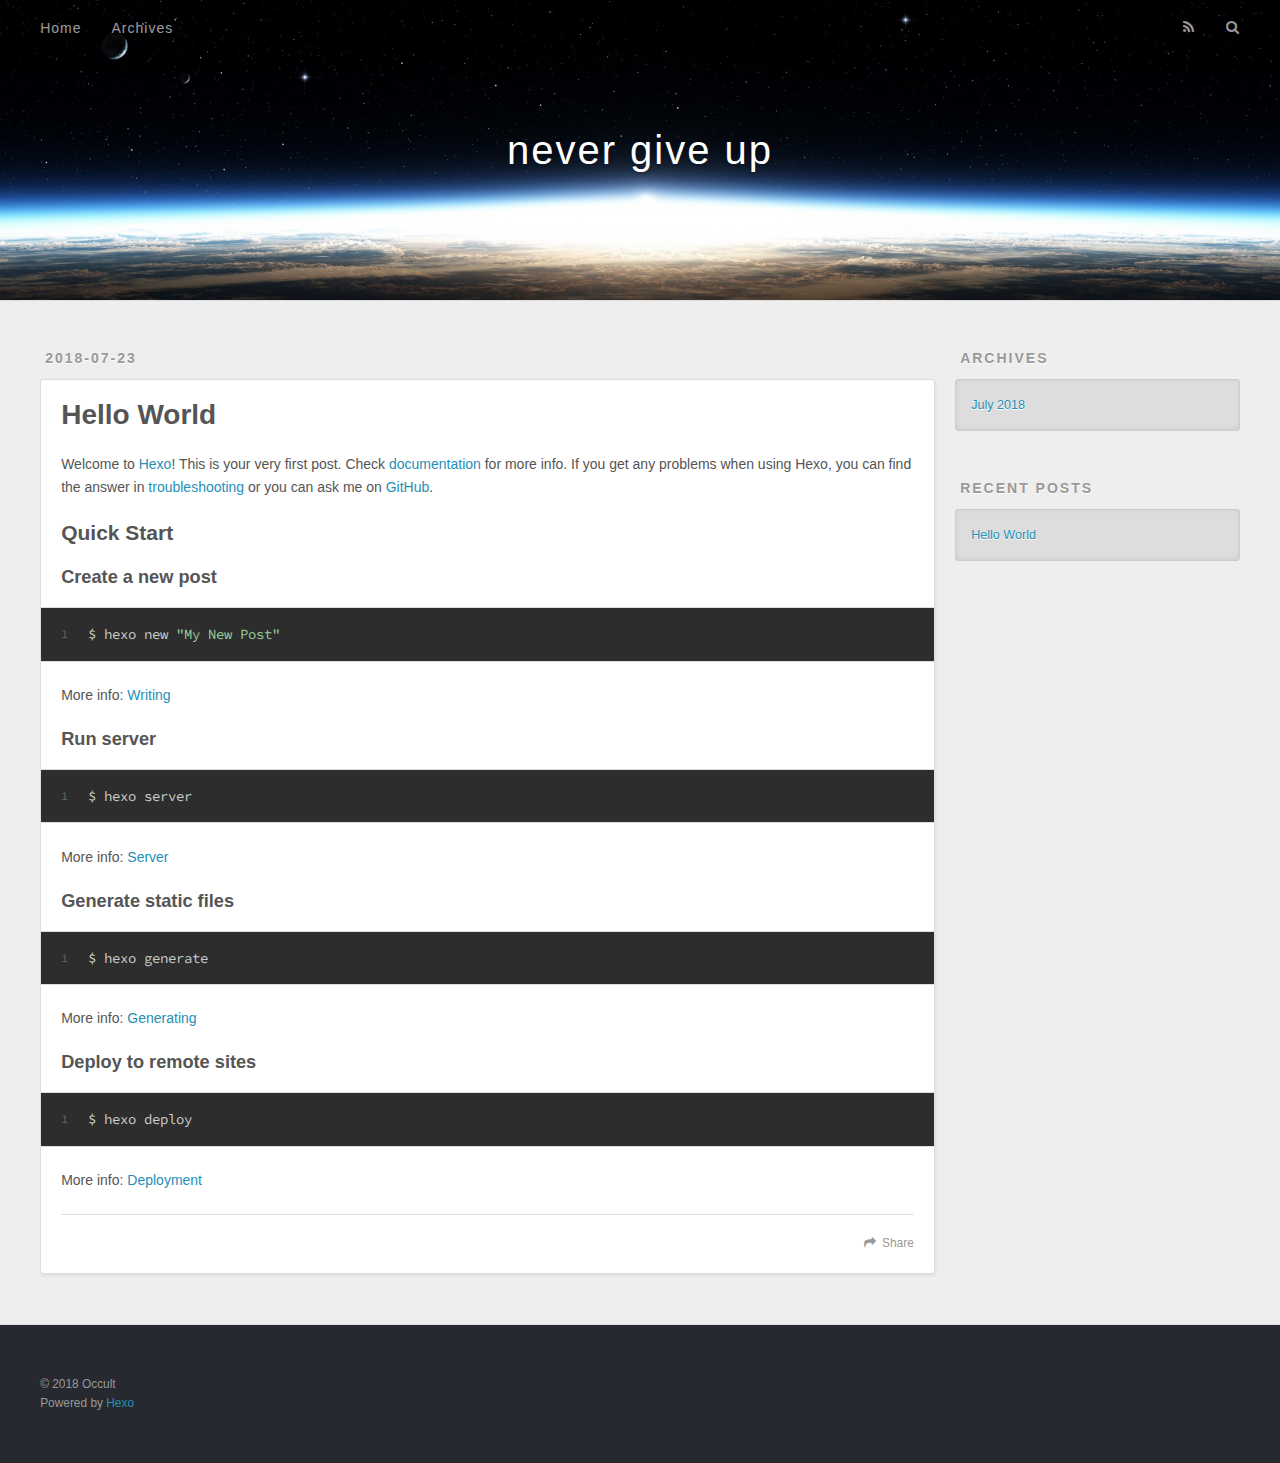
==== index.html @ 9ea49070 "Site updated: 2018-07-23 20:28:46" ====
<!DOCTYPE html>
<html>
<head>
  <meta charset="utf-8">
  

  
  <title>never give up</title>
  <meta name="viewport" content="width=device-width, initial-scale=1, maximum-scale=1">
  <meta property="og:type" content="website">
<meta property="og:title" content="never give up">
<meta property="og:url" content="http://yoursite.com/index.html">
<meta property="og:site_name" content="never give up">
<meta property="og:locale" content="default">
<meta name="twitter:card" content="summary">
<meta name="twitter:title" content="never give up">
  
    <link rel="alternate" href="/atom.xml" title="never give up" type="application/atom+xml">
  
  
    <link rel="icon" href="/favicon.png">
  
  
    <link href="//fonts.googleapis.com/css?family=Source+Code+Pro" rel="stylesheet" type="text/css">
  
  <link rel="stylesheet" href="/css/style.css">
</head>

<body>
  <div id="container">
    <div id="wrap">
      <header id="header">
  <div id="banner"></div>
  <div id="header-outer" class="outer">
    <div id="header-title" class="inner">
      <h1 id="logo-wrap">
        <a href="/" id="logo">never give up</a>
      </h1>
      
    </div>
    <div id="header-inner" class="inner">
      <nav id="main-nav">
        <a id="main-nav-toggle" class="nav-icon"></a>
        
          <a class="main-nav-link" href="/">Home</a>
        
          <a class="main-nav-link" href="/archives">Archives</a>
        
      </nav>
      <nav id="sub-nav">
        
          <a id="nav-rss-link" class="nav-icon" href="/atom.xml" title="RSS Feed"></a>
        
        <a id="nav-search-btn" class="nav-icon" title="Search"></a>
      </nav>
      <div id="search-form-wrap">
        <form action="//google.com/search" method="get" accept-charset="UTF-8" class="search-form"><input type="search" name="q" class="search-form-input" placeholder="Search"><button type="submit" class="search-form-submit">&#xF002;</button><input type="hidden" name="sitesearch" value="http://yoursite.com"></form>
      </div>
    </div>
  </div>
</header>
      <div class="outer">
        <section id="main">
  
    <article id="post-hello-world" class="article article-type-post" itemscope itemprop="blogPost">
  <div class="article-meta">
    <a href="/2018/07/23/hello-world/" class="article-date">
  <time datetime="2018-07-23T12:24:07.548Z" itemprop="datePublished">2018-07-23</time>
</a>
    
  </div>
  <div class="article-inner">
    
    
      <header class="article-header">
        
  
    <h1 itemprop="name">
      <a class="article-title" href="/2018/07/23/hello-world/">Hello World</a>
    </h1>
  

      </header>
    
    <div class="article-entry" itemprop="articleBody">
      
        <p>Welcome to <a href="https://hexo.io/" target="_blank" rel="noopener">Hexo</a>! This is your very first post. Check <a href="https://hexo.io/docs/" target="_blank" rel="noopener">documentation</a> for more info. If you get any problems when using Hexo, you can find the answer in <a href="https://hexo.io/docs/troubleshooting.html" target="_blank" rel="noopener">troubleshooting</a> or you can ask me on <a href="https://github.com/hexojs/hexo/issues" target="_blank" rel="noopener">GitHub</a>.</p>
<h2 id="Quick-Start"><a href="#Quick-Start" class="headerlink" title="Quick Start"></a>Quick Start</h2><h3 id="Create-a-new-post"><a href="#Create-a-new-post" class="headerlink" title="Create a new post"></a>Create a new post</h3><figure class="highlight bash"><table><tr><td class="gutter"><pre><span class="line">1</span><br></pre></td><td class="code"><pre><span class="line">$ hexo new <span class="string">"My New Post"</span></span><br></pre></td></tr></table></figure>
<p>More info: <a href="https://hexo.io/docs/writing.html" target="_blank" rel="noopener">Writing</a></p>
<h3 id="Run-server"><a href="#Run-server" class="headerlink" title="Run server"></a>Run server</h3><figure class="highlight bash"><table><tr><td class="gutter"><pre><span class="line">1</span><br></pre></td><td class="code"><pre><span class="line">$ hexo server</span><br></pre></td></tr></table></figure>
<p>More info: <a href="https://hexo.io/docs/server.html" target="_blank" rel="noopener">Server</a></p>
<h3 id="Generate-static-files"><a href="#Generate-static-files" class="headerlink" title="Generate static files"></a>Generate static files</h3><figure class="highlight bash"><table><tr><td class="gutter"><pre><span class="line">1</span><br></pre></td><td class="code"><pre><span class="line">$ hexo generate</span><br></pre></td></tr></table></figure>
<p>More info: <a href="https://hexo.io/docs/generating.html" target="_blank" rel="noopener">Generating</a></p>
<h3 id="Deploy-to-remote-sites"><a href="#Deploy-to-remote-sites" class="headerlink" title="Deploy to remote sites"></a>Deploy to remote sites</h3><figure class="highlight bash"><table><tr><td class="gutter"><pre><span class="line">1</span><br></pre></td><td class="code"><pre><span class="line">$ hexo deploy</span><br></pre></td></tr></table></figure>
<p>More info: <a href="https://hexo.io/docs/deployment.html" target="_blank" rel="noopener">Deployment</a></p>

      
    </div>
    <footer class="article-footer">
      <a data-url="http://yoursite.com/2018/07/23/hello-world/" data-id="cjjy8zfja0000aop2ssdvs3ns" class="article-share-link">Share</a>
      
      
    </footer>
  </div>
  
</article>


  


</section>
        
          <aside id="sidebar">
  
    

  
    

  
    
  
    
  <div class="widget-wrap">
    <h3 class="widget-title">Archives</h3>
    <div class="widget">
      <ul class="archive-list"><li class="archive-list-item"><a class="archive-list-link" href="/archives/2018/07/">July 2018</a></li></ul>
    </div>
  </div>


  
    
  <div class="widget-wrap">
    <h3 class="widget-title">Recent Posts</h3>
    <div class="widget">
      <ul>
        
          <li>
            <a href="/2018/07/23/hello-world/">Hello World</a>
          </li>
        
      </ul>
    </div>
  </div>

  
</aside>
        
      </div>
      <footer id="footer">
  
  <div class="outer">
    <div id="footer-info" class="inner">
      &copy; 2018 Occult<br>
      Powered by <a href="http://hexo.io/" target="_blank">Hexo</a>
    </div>
  </div>
</footer>
    </div>
    <nav id="mobile-nav">
  
    <a href="/" class="mobile-nav-link">Home</a>
  
    <a href="/archives" class="mobile-nav-link">Archives</a>
  
</nav>
    

<script src="//ajax.googleapis.com/ajax/libs/jquery/2.0.3/jquery.min.js"></script>


  <link rel="stylesheet" href="/fancybox/jquery.fancybox.css">
  <script src="/fancybox/jquery.fancybox.pack.js"></script>


<script src="/js/script.js"></script>



  </div>
</body>
</html>
---- css/style.css ----
body {
  width: 100%;
}
body:before,
body:after {
  content: "";
  display: table;
}
body:after {
  clear: both;
}
html,
body,
div,
span,
applet,
object,
iframe,
h1,
h2,
h3,
h4,
h5,
h6,
p,
blockquote,
pre,
a,
abbr,
acronym,
address,
big,
cite,
code,
del,
dfn,
em,
img,
ins,
kbd,
q,
s,
samp,
small,
strike,
strong,
sub,
sup,
tt,
var,
dl,
dt,
dd,
ol,
ul,
li,
fieldset,
form,
label,
legend,
table,
caption,
tbody,
tfoot,
thead,
tr,
th,
td {
  margin: 0;
  padding: 0;
  border: 0;
  outline: 0;
  font-weight: inherit;
  font-style: inherit;
  font-family: inherit;
  font-size: 100%;
  vertical-align: baseline;
}
body {
  line-height: 1;
  color: #000;
  background: #fff;
}
ol,
ul {
  list-style: none;
}
table {
  border-collapse: separate;
  border-spacing: 0;
  vertical-align: middle;
}
caption,
th,
td {
  text-align: left;
  font-weight: normal;
  vertical-align: middle;
}
a img {
  border: none;
}
input,
button {
  margin: 0;
  padding: 0;
}
input::-moz-focus-inner,
button::-moz-focus-inner {
  border: 0;
  padding: 0;
}
@font-face {
  font-family: FontAwesome;
  font-style: normal;
  font-weight: normal;
  src: url("fonts/fontawesome-webfont.eot?v=#4.0.3");
  src: url("fonts/fontawesome-webfont.eot?#iefix&v=#4.0.3") format("embedded-opentype"), url("fonts/fontawesome-webfont.woff?v=#4.0.3") format("woff"), url("fonts/fontawesome-webfont.ttf?v=#4.0.3") format("truetype"), url("fonts/fontawesome-webfont.svg#fontawesomeregular?v=#4.0.3") format("svg");
}
html,
body,
#container {
  height: 100%;
}
body {
  background: #eee;
  font: 14px -apple-system, BlinkMacSystemFont, "Segoe UI", "Roboto", "Oxygen", "Ubuntu", "Cantarell", "Fira Sans", "Droid Sans", "Helvetica Neue", sans-serif;
  -webkit-text-size-adjust: 100%;
}
.outer {
  max-width: 1220px;
  margin: 0 auto;
  padding: 0 20px;
}
.outer:before,
.outer:after {
  content: "";
  display: table;
}
.outer:after {
  clear: both;
}
.inner {
  display: inline;
  float: left;
  width: 98.33333333333333%;
  margin: 0 0.833333333333333%;
}
.left,
.alignleft {
  float: left;
}
.right,
.alignright {
  float: right;
}
.clear {
  clear: both;
}
#container {
  position: relative;
}
.mobile-nav-on {
  overflow: hidden;
}
#wrap {
  height: 100%;
  width: 100%;
  position: absolute;
  top: 0;
  left: 0;
  -webkit-transition: 0.2s ease-out;
  -moz-transition: 0.2s ease-out;
  -ms-transition: 0.2s ease-out;
  transition: 0.2s ease-out;
  z-index: 1;
  background: #eee;
}
.mobile-nav-on #wrap {
  left: 280px;
}
@media screen and (min-width: 768px) {
  #main {
    display: inline;
    float: left;
    width: 73.33333333333333%;
    margin: 0 0.833333333333333%;
  }
}
.article-date,
.article-category-link,
.archive-year,
.widget-title {
  text-decoration: none;
  text-transform: uppercase;
  letter-spacing: 2px;
  color: #999;
  margin-bottom: 1em;
  margin-left: 5px;
  line-height: 1em;
  text-shadow: 0 1px #fff;
  font-weight: bold;
}
.article-inner,
.archive-article-inner {
  background: #fff;
  -webkit-box-shadow: 1px 2px 3px #ddd;
  box-shadow: 1px 2px 3px #ddd;
  border: 1px solid #ddd;
  border-radius: 3px;
}
.article-entry h1,
.widget h1 {
  font-size: 2em;
}
.article-entry h2,
.widget h2 {
  font-size: 1.5em;
}
.article-entry h3,
.widget h3 {
  font-size: 1.3em;
}
.article-entry h4,
.widget h4 {
  font-size: 1.2em;
}
.article-entry h5,
.widget h5 {
  font-size: 1em;
}
.article-entry h6,
.widget h6 {
  font-size: 1em;
  color: #999;
}
.article-entry hr,
.widget hr {
  border: 1px dashed #ddd;
}
.article-entry strong,
.widget strong {
  font-weight: bold;
}
.article-entry em,
.widget em,
.article-entry cite,
.widget cite {
  font-style: italic;
}
.article-entry sup,
.widget sup,
.article-entry sub,
.widget sub {
  font-size: 0.75em;
  line-height: 0;
  position: relative;
  vertical-align: baseline;
}
.article-entry sup,
.widget sup {
  top: -0.5em;
}
.article-entry sub,
.widget sub {
  bottom: -0.2em;
}
.article-entry small,
.widget small {
  font-size: 0.85em;
}
.article-entry acronym,
.widget acronym,
.article-entry abbr,
.widget abbr {
  border-bottom: 1px dotted;
}
.article-entry ul,
.widget ul,
.article-entry ol,
.widget ol,
.article-entry dl,
.widget dl {
  margin: 0 20px;
  line-height: 1.6em;
}
.article-entry ul ul,
.widget ul ul,
.article-entry ol ul,
.widget ol ul,
.article-entry ul ol,
.widget ul ol,
.article-entry ol ol,
.widget ol ol {
  margin-top: 0;
  margin-bottom: 0;
}
.article-entry ul,
.widget ul {
  list-style: disc;
}
.article-entry ol,
.widget ol {
  list-style: decimal;
}
.article-entry dt,
.widget dt {
  font-weight: bold;
}
#header {
  height: 300px;
  position: relative;
  border-bottom: 1px solid #ddd;
}
#header:before,
#header:after {
  content: "";
  position: absolute;
  left: 0;
  right: 0;
  height: 40px;
}
#header:before {
  top: 0;
  background: -webkit-linear-gradient(rgba(0,0,0,0.2), transparent);
  background: -moz-linear-gradient(rgba(0,0,0,0.2), transparent);
  background: -ms-linear-gradient(rgba(0,0,0,0.2), transparent);
  background: linear-gradient(rgba(0,0,0,0.2), transparent);
}
#header:after {
  bottom: 0;
  background: -webkit-linear-gradient(transparent, rgba(0,0,0,0.2));
  background: -moz-linear-gradient(transparent, rgba(0,0,0,0.2));
  background: -ms-linear-gradient(transparent, rgba(0,0,0,0.2));
  background: linear-gradient(transparent, rgba(0,0,0,0.2));
}
#header-outer {
  height: 100%;
  position: relative;
}
#header-inner {
  position: relative;
  overflow: hidden;
}
#banner {
  position: absolute;
  top: 0;
  left: 0;
  width: 100%;
  height: 100%;
  background: url("images/banner.jpg") center #000;
  -webkit-background-size: cover;
  -moz-background-size: cover;
  background-size: cover;
  z-index: -1;
}
#header-title {
  text-align: center;
  height: 40px;
  position: absolute;
  top: 50%;
  left: 0;
  margin-top: -20px;
}
#logo,
#subtitle {
  text-decoration: none;
  color: #fff;
  font-weight: 300;
  text-shadow: 0 1px 4px rgba(0,0,0,0.3);
}
#logo {
  font-size: 40px;
  line-height: 40px;
  letter-spacing: 2px;
}
#subtitle {
  font-size: 16px;
  line-height: 16px;
  letter-spacing: 1px;
}
#subtitle-wrap {
  margin-top: 16px;
}
#main-nav {
  float: left;
  margin-left: -15px;
}
.nav-icon,
.main-nav-link {
  float: left;
  color: #fff;
  opacity: 0.6;
  text-decoration: none;
  text-shadow: 0 1px rgba(0,0,0,0.2);
  -webkit-transition: opacity 0.2s;
  -moz-transition: opacity 0.2s;
  -ms-transition: opacity 0.2s;
  transition: opacity 0.2s;
  display: block;
  padding: 20px 15px;
}
.nav-icon:hover,
.main-nav-link:hover {
  opacity: 1;
}
.nav-icon {
  font-family: FontAwesome;
  text-align: center;
  font-size: 14px;
  width: 14px;
  height: 14px;
  padding: 20px 15px;
  position: relative;
  cursor: pointer;
}
.main-nav-link {
  font-weight: 300;
  letter-spacing: 1px;
}
@media screen and (max-width: 479px) {
  .main-nav-link {
    display: none;
  }
}
#main-nav-toggle {
  display: none;
}
#main-nav-toggle:before {
  content: "\f0c9";
}
@media screen and (max-width: 479px) {
  #main-nav-toggle {
    display: block;
  }
}
#sub-nav {
  float: right;
  margin-right: -15px;
}
#nav-rss-link:before {
  content: "\f09e";
}
#nav-search-btn:before {
  content: "\f002";
}
#search-form-wrap {
  position: absolute;
  top: 15px;
  width: 150px;
  height: 30px;
  right: -150px;
  opacity: 0;
  -webkit-transition: 0.2s ease-out;
  -moz-transition: 0.2s ease-out;
  -ms-transition: 0.2s ease-out;
  transition: 0.2s ease-out;
}
#search-form-wrap.on {
  opacity: 1;
  right: 0;
}
@media screen and (max-width: 479px) {
  #search-form-wrap {
    width: 100%;
    right: -100%;
  }
}
.search-form {
  position: absolute;
  top: 0;
  left: 0;
  right: 0;
  background: #fff;
  padding: 5px 15px;
  border-radius: 15px;
  -webkit-box-shadow: 0 0 10px rgba(0,0,0,0.3);
  box-shadow: 0 0 10px rgba(0,0,0,0.3);
}
.search-form-input {
  border: none;
  background: none;
  color: #555;
  width: 100%;
  font: 13px -apple-system, BlinkMacSystemFont, "Segoe UI", "Roboto", "Oxygen", "Ubuntu", "Cantarell", "Fira Sans", "Droid Sans", "Helvetica Neue", sans-serif;
  outline: none;
}
.search-form-input::-webkit-search-results-decoration,
.search-form-input::-webkit-search-cancel-button {
  -webkit-appearance: none;
}
.search-form-submit {
  position: absolute;
  top: 50%;
  right: 10px;
  margin-top: -7px;
  font: 13px FontAwesome;
  border: none;
  background: none;
  color: #bbb;
  cursor: pointer;
}
.search-form-submit:hover,
.search-form-submit:focus {
  color: #777;
}
.article {
  margin: 50px 0;
}
.article-inner {
  overflow: hidden;
}
.article-meta:before,
.article-meta:after {
  content: "";
  display: table;
}
.article-meta:after {
  clear: both;
}
.article-date {
  float: left;
}
.article-category {
  float: left;
  line-height: 1em;
  color: #ccc;
  text-shadow: 0 1px #fff;
  margin-left: 8px;
}
.article-category:before {
  content: "\2022";
}
.article-category-link {
  margin: 0 12px 1em;
}
.article-header {
  padding: 20px 20px 0;
}
.article-title {
  text-decoration: none;
  font-size: 2em;
  font-weight: bold;
  color: #555;
  line-height: 1.1em;
  -webkit-transition: color 0.2s;
  -moz-transition: color 0.2s;
  -ms-transition: color 0.2s;
  transition: color 0.2s;
}
a.article-title:hover {
  color: #258fb8;
}
.article-entry {
  color: #555;
  padding: 0 20px;
}
.article-entry:before,
.article-entry:after {
  content: "";
  display: table;
}
.article-entry:after {
  clear: both;
}
.article-entry p,
.article-entry table {
  line-height: 1.6em;
  margin: 1.6em 0;
}
.article-entry h1,
.article-entry h2,
.article-entry h3,
.article-entry h4,
.article-entry h5,
.article-entry h6 {
  font-weight: bold;
}
.article-entry h1,
.article-entry h2,
.article-entry h3,
.article-entry h4,
.article-entry h5,
.article-entry h6 {
  line-height: 1.1em;
  margin: 1.1em 0;
}
.article-entry a {
  color: #258fb8;
  text-decoration: none;
}
.article-entry a:hover {
  text-decoration: underline;
}
.article-entry ul,
.article-entry ol,
.article-entry dl {
  margin-top: 1.6em;
  margin-bottom: 1.6em;
}
.article-entry img,
.article-entry video {
  max-width: 100%;
  height: auto;
  display: block;
  margin: auto;
}
.article-entry iframe {
  border: none;
}
.article-entry table {
  width: 100%;
  border-collapse: collapse;
  border-spacing: 0;
}
.article-entry th {
  font-weight: bold;
  border-bottom: 3px solid #ddd;
  padding-bottom: 0.5em;
}
.article-entry td {
  border-bottom: 1px solid #ddd;
  padding: 10px 0;
}
.article-entry blockquote {
  font-family: Georgia, "Times New Roman", serif;
  font-size: 1.4em;
  margin: 1.6em 20px;
  text-align: center;
}
.article-entry blockquote footer {
  font-size: 14px;
  margin: 1.6em 0;
  font-family: -apple-system, BlinkMacSystemFont, "Segoe UI", "Roboto", "Oxygen", "Ubuntu", "Cantarell", "Fira Sans", "Droid Sans", "Helvetica Neue", sans-serif;
}
.article-entry blockquote footer cite:before {
  content: "—";
  padding: 0 0.5em;
}
.article-entry .pullquote {
  text-align: left;
  width: 45%;
  margin: 0;
}
.article-entry .pullquote.left {
  margin-left: 0.5em;
  margin-right: 1em;
}
.article-entry .pullquote.right {
  margin-right: 0.5em;
  margin-left: 1em;
}
.article-entry .caption {
  color: #999;
  display: block;
  font-size: 0.9em;
  margin-top: 0.5em;
  position: relative;
  text-align: center;
}
.article-entry .video-container {
  position: relative;
  padding-top: 56.25%;
  height: 0;
  overflow: hidden;
}
.article-entry .video-container iframe,
.article-entry .video-container object,
.article-entry .video-container embed {
  position: absolute;
  top: 0;
  left: 0;
  width: 100%;
  height: 100%;
  margin-top: 0;
}
.article-more-link a {
  display: inline-block;
  line-height: 1em;
  padding: 6px 15px;
  border-radius: 15px;
  background: #eee;
  color: #999;
  text-shadow: 0 1px #fff;
  text-decoration: none;
}
.article-more-link a:hover {
  background: #258fb8;
  color: #fff;
  text-decoration: none;
  text-shadow: 0 1px #1e7293;
}
.article-footer {
  font-size: 0.85em;
  line-height: 1.6em;
  border-top: 1px solid #ddd;
  padding-top: 1.6em;
  margin: 0 20px 20px;
}
.article-footer:before,
.article-footer:after {
  content: "";
  display: table;
}
.article-footer:after {
  clear: both;
}
.article-footer a {
  color: #999;
  text-decoration: none;
}
.article-footer a:hover {
  color: #555;
}
.article-tag-list-item {
  float: left;
  margin-right: 10px;
}
.article-tag-list-link:before {
  content: "#";
}
.article-comment-link {
  float: right;
}
.article-comment-link:before {
  content: "\f075";
  font-family: FontAwesome;
  padding-right: 8px;
}
.article-share-link {
  cursor: pointer;
  float: right;
  margin-left: 20px;
}
.article-share-link:before {
  content: "\f064";
  font-family: FontAwesome;
  padding-right: 6px;
}
#article-nav {
  position: relative;
}
#article-nav:before,
#article-nav:after {
  content: "";
  display: table;
}
#article-nav:after {
  clear: both;
}
@media screen and (min-width: 768px) {
  #article-nav {
    margin: 50px 0;
  }
  #article-nav:before {
    width: 8px;
    height: 8px;
    position: absolute;
    top: 50%;
    left: 50%;
    margin-top: -4px;
    margin-left: -4px;
    content: "";
    border-radius: 50%;
    background: #ddd;
    -webkit-box-shadow: 0 1px 2px #fff;
    box-shadow: 0 1px 2px #fff;
  }
}
.article-nav-link-wrap {
  text-decoration: none;
  text-shadow: 0 1px #fff;
  color: #999;
  -webkit-box-sizing: border-box;
  -moz-box-sizing: border-box;
  box-sizing: border-box;
  margin-top: 50px;
  text-align: center;
  display: block;
}
.article-nav-link-wrap:hover {
  color: #555;
}
@media screen and (min-width: 768px) {
  .article-nav-link-wrap {
    width: 50%;
    margin-top: 0;
  }
}
@media screen and (min-width: 768px) {
  #article-nav-newer {
    float: left;
    text-align: right;
    padding-right: 20px;
  }
}
@media screen and (min-width: 768px) {
  #article-nav-older {
    float: right;
    text-align: left;
    padding-left: 20px;
  }
}
.article-nav-caption {
  text-transform: uppercase;
  letter-spacing: 2px;
  color: #ddd;
  line-height: 1em;
  font-weight: bold;
}
#article-nav-newer .article-nav-caption {
  margin-right: -2px;
}
.article-nav-title {
  font-size: 0.85em;
  line-height: 1.6em;
  margin-top: 0.5em;
}
.article-share-box {
  position: absolute;
  display: none;
  background: #fff;
  -webkit-box-shadow: 1px 2px 10px rgba(0,0,0,0.2);
  box-shadow: 1px 2px 10px rgba(0,0,0,0.2);
  border-radius: 3px;
  margin-left: -145px;
  overflow: hidden;
  z-index: 1;
}
.article-share-box.on {
  display: block;
}
.article-share-input {
  width: 100%;
  background: none;
  -webkit-box-sizing: border-box;
  -moz-box-sizing: border-box;
  box-sizing: border-box;
  font: 14px -apple-system, BlinkMacSystemFont, "Segoe UI", "Roboto", "Oxygen", "Ubuntu", "Cantarell", "Fira Sans", "Droid Sans", "Helvetica Neue", sans-serif;
  padding: 0 15px;
  color: #555;
  outline: none;
  border: 1px solid #ddd;
  border-radius: 3px 3px 0 0;
  height: 36px;
  line-height: 36px;
}
.article-share-links {
  background: #eee;
}
.article-share-links:before,
.article-share-links:after {
  content: "";
  display: table;
}
.article-share-links:after {
  clear: both;
}
.article-share-twitter,
.article-share-facebook,
.article-share-pinterest,
.article-share-google {
  width: 50px;
  height: 36px;
  display: block;
  float: left;
  position: relative;
  color: #999;
  text-shadow: 0 1px #fff;
}
.article-share-twitter:before,
.article-share-facebook:before,
.article-share-pinterest:before,
.article-share-google:before {
  font-size: 20px;
  font-family: FontAwesome;
  width: 20px;
  height: 20px;
  position: absolute;
  top: 50%;
  left: 50%;
  margin-top: -10px;
  margin-left: -10px;
  text-align: center;
}
.article-share-twitter:hover,
.article-share-facebook:hover,
.article-share-pinterest:hover,
.article-share-google:hover {
  color: #fff;
}
.article-share-twitter:before {
  content: "\f099";
}
.article-share-twitter:hover {
  background: #00aced;
  text-shadow: 0 1px #008abe;
}
.article-share-facebook:before {
  content: "\f09a";
}
.article-share-facebook:hover {
  background: #3b5998;
  text-shadow: 0 1px #2f477a;
}
.article-share-pinterest:before {
  content: "\f0d2";
}
.article-share-pinterest:hover {
  background: #cb2027;
  text-shadow: 0 1px #a21a1f;
}
.article-share-google:before {
  content: "\f0d5";
}
.article-share-google:hover {
  background: #dd4b39;
  text-shadow: 0 1px #be3221;
}
.article-gallery {
  background: #000;
  position: relative;
}
.article-gallery-photos {
  position: relative;
  overflow: hidden;
}
.article-gallery-img {
  display: none;
  max-width: 100%;
}
.article-gallery-img:first-child {
  display: block;
}
.article-gallery-img.loaded {
  position: absolute;
  display: block;
}
.article-gallery-img img {
  display: block;
  max-width: 100%;
  margin: 0 auto;
}
#comments {
  background: #fff;
  -webkit-box-shadow: 1px 2px 3px #ddd;
  box-shadow: 1px 2px 3px #ddd;
  padding: 20px;
  border: 1px solid #ddd;
  border-radius: 3px;
  margin: 50px 0;
}
#comments a {
  color: #258fb8;
}
.archives-wrap {
  margin: 50px 0;
}
.archives:before,
.archives:after {
  content: "";
  display: table;
}
.archives:after {
  clear: both;
}
.archive-year-wrap {
  margin-bottom: 1em;
}
.archives {
  -webkit-column-gap: 10px;
  -moz-column-gap: 10px;
  column-gap: 10px;
}
@media screen and (min-width: 480px) and (max-width: 767px) {
  .archives {
    -webkit-column-count: 2;
    -moz-column-count: 2;
    column-count: 2;
  }
}
@media screen and (min-width: 768px) {
  .archives {
    -webkit-column-count: 3;
    -moz-column-count: 3;
    column-count: 3;
  }
}
.archive-article {
  -webkit-column-break-inside: avoid;
  page-break-inside: avoid;
  overflow: hidden;
  break-inside: avoid-column;
}
.archive-article-inner {
  padding: 10px;
  margin-bottom: 15px;
}
.archive-article-title {
  text-decoration: none;
  font-weight: bold;
  color: #555;
  -webkit-transition: color 0.2s;
  -moz-transition: color 0.2s;
  -ms-transition: color 0.2s;
  transition: color 0.2s;
  line-height: 1.6em;
}
.archive-article-title:hover {
  color: #258fb8;
}
.archive-article-footer {
  margin-top: 1em;
}
.archive-article-date {
  color: #999;
  text-decoration: none;
  font-size: 0.85em;
  line-height: 1em;
  margin-bottom: 0.5em;
  display: block;
}
#page-nav {
  margin: 50px auto;
  background: #fff;
  -webkit-box-shadow: 1px 2px 3px #ddd;
  box-shadow: 1px 2px 3px #ddd;
  border: 1px solid #ddd;
  border-radius: 3px;
  text-align: center;
  color: #999;
  overflow: hidden;
}
#page-nav:before,
#page-nav:after {
  content: "";
  display: table;
}
#page-nav:after {
  clear: both;
}
#page-nav a,
#page-nav span {
  padding: 10px 20px;
  line-height: 1;
  height: 2ex;
}
#page-nav a {
  color: #999;
  text-decoration: none;
}
#page-nav a:hover {
  background: #999;
  color: #fff;
}
#page-nav .prev {
  float: left;
}
#page-nav .next {
  float: right;
}
#page-nav .page-number {
  display: inline-block;
}
@media screen and (max-width: 479px) {
  #page-nav .page-number {
    display: none;
  }
}
#page-nav .current {
  color: #555;
  font-weight: bold;
}
#page-nav .space {
  color: #ddd;
}
#footer {
  background: #262a30;
  padding: 50px 0;
  border-top: 1px solid #ddd;
  color: #999;
}
#footer a {
  color: #258fb8;
  text-decoration: none;
}
#footer a:hover {
  text-decoration: underline;
}
#footer-info {
  line-height: 1.6em;
  font-size: 0.85em;
}
.article-entry pre,
.article-entry .highlight {
  background: #2d2d2d;
  margin: 0 -20px;
  padding: 15px 20px;
  border-style: solid;
  border-color: #ddd;
  border-width: 1px 0;
  overflow: auto;
  color: #ccc;
  line-height: 22.400000000000002px;
}
.article-entry .highlight .gutter pre,
.article-entry .gist .gist-file .gist-data .line-numbers {
  color: #666;
  font-size: 0.85em;
}
.article-entry pre,
.article-entry code {
  font-family: "Source Code Pro", Consolas, Monaco, Menlo, Consolas, monospace;
}
.article-entry code {
  background: #eee;
  text-shadow: 0 1px #fff;
  padding: 0 0.3em;
}
.article-entry pre code {
  background: none;
  text-shadow: none;
  padding: 0;
}
.article-entry .highlight pre {
  border: none;
  margin: 0;
  padding: 0;
}
.article-entry .highlight table {
  margin: 0;
  width: auto;
}
.article-entry .highlight td {
  border: none;
  padding: 0;
}
.article-entry .highlight figcaption {
  font-size: 0.85em;
  color: #999;
  line-height: 1em;
  margin-bottom: 1em;
}
.article-entry .highlight figcaption:before,
.article-entry .highlight figcaption:after {
  content: "";
  display: table;
}
.article-entry .highlight figcaption:after {
  clear: both;
}
.article-entry .highlight figcaption a {
  float: right;
}
.article-entry .highlight .gutter pre {
  text-align: right;
  padding-right: 20px;
}
.article-entry .highlight .line {
  height: 22.400000000000002px;
}
.article-entry .highlight .line.marked {
  background: #515151;
}
.article-entry .gist {
  margin: 0 -20px;
  border-style: solid;
  border-color: #ddd;
  border-width: 1px 0;
  background: #2d2d2d;
  padding: 15px 20px 15px 0;
}
.article-entry .gist .gist-file {
  border: none;
  font-family: "Source Code Pro", Consolas, Monaco, Menlo, Consolas, monospace;
  margin: 0;
}
.article-entry .gist .gist-file .gist-data {
  background: none;
  border: none;
}
.article-entry .gist .gist-file .gist-data .line-numbers {
  background: none;
  border: none;
  padding: 0 20px 0 0;
}
.article-entry .gist .gist-file .gist-data .line-data {
  padding: 0 !important;
}
.article-entry .gist .gist-file .highlight {
  margin: 0;
  padding: 0;
  border: none;
}
.article-entry .gist .gist-file .gist-meta {
  background: #2d2d2d;
  color: #999;
  font: 0.85em -apple-system, BlinkMacSystemFont, "Segoe UI", "Roboto", "Oxygen", "Ubuntu", "Cantarell", "Fira Sans", "Droid Sans", "Helvetica Neue", sans-serif;
  text-shadow: 0 0;
  padding: 0;
  margin-top: 1em;
  margin-left: 20px;
}
.article-entry .gist .gist-file .gist-meta a {
  color: #258fb8;
  font-weight: normal;
}
.article-entry .gist .gist-file .gist-meta a:hover {
  text-decoration: underline;
}
pre .comment,
pre .title {
  color: #999;
}
pre .variable,
pre .attribute,
pre .tag,
pre .regexp,
pre .ruby .constant,
pre .xml .tag .title,
pre .xml .pi,
pre .xml .doctype,
pre .html .doctype,
pre .css .id,
pre .css .class,
pre .css .pseudo {
  color: #f2777a;
}
pre .number,
pre .preprocessor,
pre .built_in,
pre .literal,
pre .params,
pre .constant {
  color: #f99157;
}
pre .class,
pre .ruby .class .title,
pre .css .rules .attribute {
  color: #9c9;
}
pre .string,
pre .value,
pre .inheritance,
pre .header,
pre .ruby .symbol,
pre .xml .cdata {
  color: #9c9;
}
pre .css .hexcolor {
  color: #6cc;
}
pre .function,
pre .python .decorator,
pre .python .title,
pre .ruby .function .title,
pre .ruby .title .keyword,
pre .perl .sub,
pre .javascript .title,
pre .coffeescript .title {
  color: #69c;
}
pre .keyword,
pre .javascript .function {
  color: #c9c;
}
@media screen and (max-width: 479px) {
  #mobile-nav {
    position: absolute;
    top: 0;
    left: 0;
    width: 280px;
    height: 100%;
    background: #191919;
    border-right: 1px solid #fff;
  }
}
@media screen and (max-width: 479px) {
  .mobile-nav-link {
    display: block;
    color: #999;
    text-decoration: none;
    padding: 15px 20px;
    font-weight: bold;
  }
  .mobile-nav-link:hover {
    color: #fff;
  }
}
@media screen and (min-width: 768px) {
  #sidebar {
    display: inline;
    float: left;
    width: 23.333333333333332%;
    margin: 0 0.833333333333333%;
  }
}
.widget-wrap {
  margin: 50px 0;
}
.widget {
  color: #777;
  text-shadow: 0 1px #fff;
  background: #ddd;
  -webkit-box-shadow: 0 -1px 4px #ccc inset;
  box-shadow: 0 -1px 4px #ccc inset;
  border: 1px solid #ccc;
  padding: 15px;
  border-radius: 3px;
}
.widget a {
  color: #258fb8;
  text-decoration: none;
}
.widget a:hover {
  text-decoration: underline;
}
.widget ul ul,
.widget ol ul,
.widget dl ul,
.widget ul ol,
.widget ol ol,
.widget dl ol,
.widget ul dl,
.widget ol dl,
.widget dl dl {
  margin-left: 15px;
  list-style: disc;
}
.widget {
  line-height: 1.6em;
  word-wrap: break-word;
  font-size: 0.9em;
}
.widget ul,
.widget ol {
  list-style: none;
  margin: 0;
}
.widget ul ul,
.widget ol ul,
.widget ul ol,
.widget ol ol {
  margin: 0 20px;
}
.widget ul ul,
.widget ol ul {
  list-style: disc;
}
.widget ul ol,
.widget ol ol {
  list-style: decimal;
}
.category-list-count,
.tag-list-count,
.archive-list-count {
  padding-left: 5px;
  color: #999;
  font-size: 0.85em;
}
.category-list-count:before,
.tag-list-count:before,
.archive-list-count:before {
  content: "(";
}
.category-list-count:after,
.tag-list-count:after,
.archive-list-count:after {
  content: ")";
}
.tagcloud a {
  margin-right: 5px;
  display: inline-block;
}
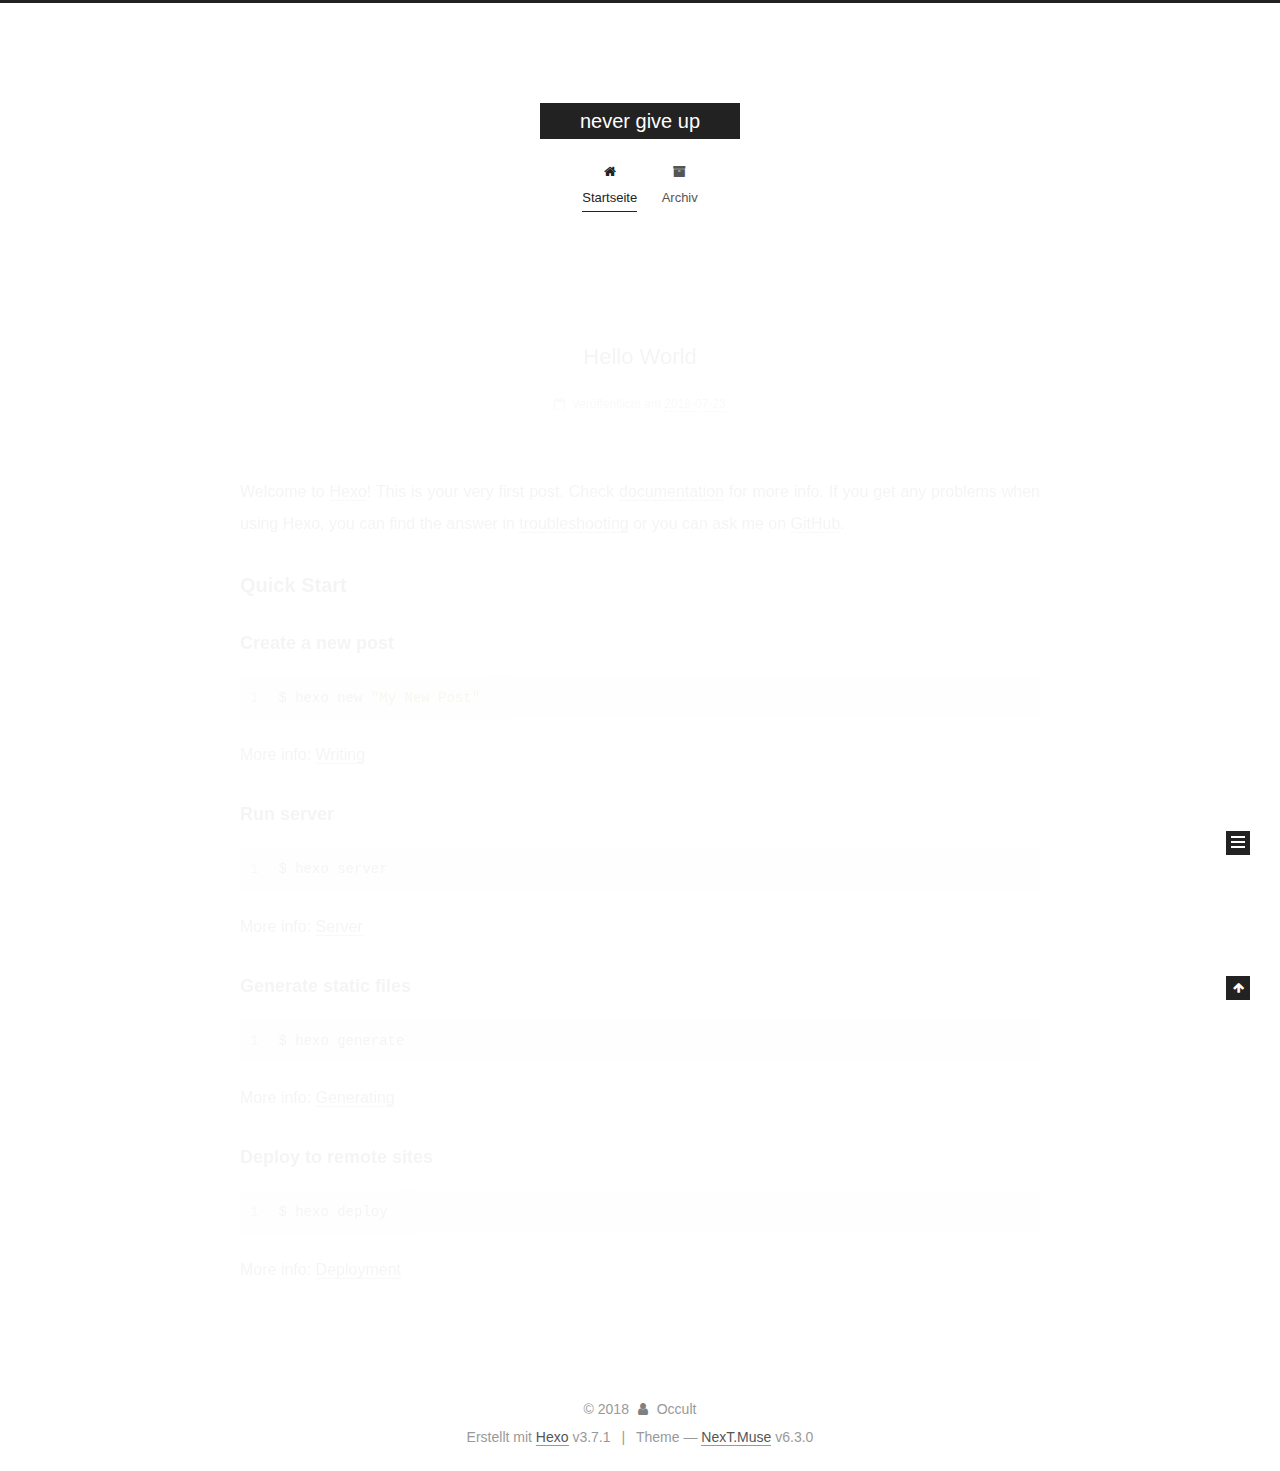
==== commit 0b7c5486: "Site updated: 2018-07-25 16:38:41" ====
--- a/index.html
+++ b/index.html
@@ -1,90 +1,365 @@
 <!DOCTYPE html>
-<html>
+
+
+
+
+
+
+
+
+
+
+
+
+  
+
+
+<html class="theme-next muse use-motion" lang="zh-Hans">
 <head>
-  <meta charset="utf-8">
-  
-
-  
-  <title>never give up</title>
-  <meta name="viewport" content="width=device-width, initial-scale=1, maximum-scale=1">
+  <meta charset="UTF-8"/>
+<meta http-equiv="X-UA-Compatible" content="IE=edge" />
+<meta name="viewport" content="width=device-width, initial-scale=1, maximum-scale=2"/>
+<meta name="theme-color" content="#222">
+
+
+
+
+
+
+
+
+
+
+
+
+<meta http-equiv="Cache-Control" content="no-transform" />
+<meta http-equiv="Cache-Control" content="no-siteapp" />
+
+
+
+
+
+
+
+
+
+
+
+
+
+
+
+
+
+
+
+
+
+
+<link href="/lib/font-awesome/css/font-awesome.min.css?v=4.6.2" rel="stylesheet" type="text/css" />
+
+<link href="/css/main.css?v=6.3.0" rel="stylesheet" type="text/css" />
+
+
+  <link rel="apple-touch-icon" sizes="180x180" href="/images/apple-touch-icon-next.png?v=6.3.0">
+
+
+  <link rel="icon" type="image/png" sizes="32x32" href="/images/favicon-32x32-next.png?v=6.3.0">
+
+
+  <link rel="icon" type="image/png" sizes="16x16" href="/images/favicon-16x16-next.png?v=6.3.0">
+
+
+  <link rel="mask-icon" href="/images/logo.svg?v=6.3.0" color="#222">
+
+
+
+
+
+
+
+
+
+<script type="text/javascript" id="hexo.configurations">
+  var NexT = window.NexT || {};
+  var CONFIG = {
+    root: '/',
+    scheme: 'Muse',
+    version: '6.3.0',
+    sidebar: {"position":"left","display":"post","offset":12,"b2t":false,"scrollpercent":false,"onmobile":false},
+    fancybox: false,
+    fastclick: false,
+    lazyload: false,
+    tabs: true,
+    motion: {"enable":true,"async":false,"transition":{"post_block":"fadeIn","post_header":"slideDownIn","post_body":"slideDownIn","coll_header":"slideLeftIn","sidebar":"slideUpIn"}},
+    algolia: {
+      applicationID: '',
+      apiKey: '',
+      indexName: '',
+      hits: {"per_page":10},
+      labels: {"input_placeholder":"Search for Posts","hits_empty":"We didn't find any results for the search: ${query}","hits_stats":"${hits} results found in ${time} ms"}
+    }
+  };
+</script>
+
+
+  
+
+
+
+
   <meta property="og:type" content="website">
 <meta property="og:title" content="never give up">
 <meta property="og:url" content="http://yoursite.com/index.html">
 <meta property="og:site_name" content="never give up">
-<meta property="og:locale" content="default">
+<meta property="og:locale" content="zh-Hans">
 <meta name="twitter:card" content="summary">
 <meta name="twitter:title" content="never give up">
-  
-    <link rel="alternate" href="/atom.xml" title="never give up" type="application/atom+xml">
-  
-  
-    <link rel="icon" href="/favicon.png">
-  
-  
-    <link href="//fonts.googleapis.com/css?family=Source+Code+Pro" rel="stylesheet" type="text/css">
-  
-  <link rel="stylesheet" href="/css/style.css">
+
+
+
+
+
+
+  <link rel="canonical" href="http://yoursite.com/"/>
+
+
+
+<script type="text/javascript" id="page.configurations">
+  CONFIG.page = {
+    sidebar: "",
+  };
+</script>
+
+  <title>never give up</title>
+  
+
+
+
+
+
+
+
+
+
+  <noscript>
+  <style type="text/css">
+    .use-motion .motion-element,
+    .use-motion .brand,
+    .use-motion .menu-item,
+    .sidebar-inner,
+    .use-motion .post-block,
+    .use-motion .pagination,
+    .use-motion .comments,
+    .use-motion .post-header,
+    .use-motion .post-body,
+    .use-motion .collection-title { opacity: initial; }
+
+    .use-motion .logo,
+    .use-motion .site-title,
+    .use-motion .site-subtitle {
+      opacity: initial;
+      top: initial;
+    }
+
+    .use-motion {
+      .logo-line-before i { left: initial; }
+      .logo-line-after i { right: initial; }
+    }
+  </style>
+</noscript>
+
 </head>
 
-<body>
-  <div id="container">
-    <div id="wrap">
-      <header id="header">
-  <div id="banner"></div>
-  <div id="header-outer" class="outer">
-    <div id="header-title" class="inner">
-      <h1 id="logo-wrap">
-        <a href="/" id="logo">never give up</a>
-      </h1>
-      
+<body itemscope itemtype="http://schema.org/WebPage" lang="zh-Hans">
+
+  
+  
+    
+  
+
+  <div class="container sidebar-position-left 
+  page-home">
+    <div class="headband"></div>
+
+    <header id="header" class="header" itemscope itemtype="http://schema.org/WPHeader">
+      <div class="header-inner"><div class="site-brand-wrapper">
+  <div class="site-meta ">
+    
+
+    <div class="custom-logo-site-title">
+      <a href="/" class="brand" rel="start">
+        <span class="logo-line-before"><i></i></span>
+        <span class="site-title">never give up</span>
+        <span class="logo-line-after"><i></i></span>
+      </a>
     </div>
-    <div id="header-inner" class="inner">
-      <nav id="main-nav">
-        <a id="main-nav-toggle" class="nav-icon"></a>
-        
-          <a class="main-nav-link" href="/">Home</a>
-        
-          <a class="main-nav-link" href="/archives">Archives</a>
-        
-      </nav>
-      <nav id="sub-nav">
-        
-          <a id="nav-rss-link" class="nav-icon" href="/atom.xml" title="RSS Feed"></a>
-        
-        <a id="nav-search-btn" class="nav-icon" title="Search"></a>
-      </nav>
-      <div id="search-form-wrap">
-        <form action="//google.com/search" method="get" accept-charset="UTF-8" class="search-form"><input type="search" name="q" class="search-form-input" placeholder="Search"><button type="submit" class="search-form-submit">&#xF002;</button><input type="hidden" name="sitesearch" value="http://yoursite.com"></form>
-      </div>
-    </div>
+    
   </div>
-</header>
-      <div class="outer">
-        <section id="main">
-  
-    <article id="post-hello-world" class="article article-type-post" itemscope itemprop="blogPost">
-  <div class="article-meta">
-    <a href="/2018/07/23/hello-world/" class="article-date">
-  <time datetime="2018-07-23T12:24:07.548Z" itemprop="datePublished">2018-07-23</time>
-</a>
-    
+
+  <div class="site-nav-toggle">
+    <button aria-label="Toggle navigation bar">
+      <span class="btn-bar"></span>
+      <span class="btn-bar"></span>
+      <span class="btn-bar"></span>
+    </button>
   </div>
-  <div class="article-inner">
-    
-    
-      <header class="article-header">
-        
-  
-    <h1 itemprop="name">
-      <a class="article-title" href="/2018/07/23/hello-world/">Hello World</a>
-    </h1>
-  
-
+</div>
+
+
+
+<nav class="site-nav">
+  
+    <ul id="menu" class="menu">
+      
+        
+        
+        
+          
+          <li class="menu-item menu-item-home menu-item-active">
+    <a href="/" rel="section">
+      <i class="menu-item-icon fa fa-fw fa-home"></i> <br />Startseite</a>
+  </li>
+        
+        
+        
+          
+          <li class="menu-item menu-item-archives">
+    <a href="/archives/" rel="section">
+      <i class="menu-item-icon fa fa-fw fa-archive"></i> <br />Archiv</a>
+  </li>
+
+      
+      
+    </ul>
+  
+
+  
+    
+
+  
+
+  
+</nav>
+
+
+
+  
+
+
+
+</div>
+    </header>
+
+    
+
+
+    <main id="main" class="main">
+      <div class="main-inner">
+        <div class="content-wrap">
+          
+          <div id="content" class="content">
+            
+  <section id="posts" class="posts-expand">
+    
+      
+
+  
+
+  
+  
+  
+
+  
+
+  <article class="post post-type-normal" itemscope itemtype="http://schema.org/Article">
+  
+  
+  
+  <div class="post-block">
+    <link itemprop="mainEntityOfPage" href="http://yoursite.com/2018/07/23/hello-world/">
+
+    <span hidden itemprop="author" itemscope itemtype="http://schema.org/Person">
+      <meta itemprop="name" content="Occult">
+      <meta itemprop="description" content="">
+      <meta itemprop="image" content="/images/avatar.gif">
+    </span>
+
+    <span hidden itemprop="publisher" itemscope itemtype="http://schema.org/Organization">
+      <meta itemprop="name" content="never give up">
+    </span>
+
+    
+      <header class="post-header">
+
+        
+        
+          <h1 class="post-title" itemprop="name headline">
+                
+                <a class="post-title-link" href="/2018/07/23/hello-world/" itemprop="url">
+                  Hello World
+                </a>
+              
+            
+          </h1>
+        
+
+        <div class="post-meta">
+          <span class="post-time">
+
+            
+            
+            
+
+            
+              <span class="post-meta-item-icon">
+                <i class="fa fa-calendar-o"></i>
+              </span>
+              
+                <span class="post-meta-item-text">Veröffentlicht am</span>
+              
+
+              
+                
+              
+
+              <time title="Post created: 2018-07-23 20:24:07" itemprop="dateCreated datePublished" datetime="2018-07-23T20:24:07+08:00">2018-07-23</time>
+            
+
+            
+          </span>
+
+          
+
+          
+            
+          
+
+          
+          
+
+          
+
+          
+
+          
+
+        </div>
       </header>
     
-    <div class="article-entry" itemprop="articleBody">
-      
-        <p>Welcome to <a href="https://hexo.io/" target="_blank" rel="noopener">Hexo</a>! This is your very first post. Check <a href="https://hexo.io/docs/" target="_blank" rel="noopener">documentation</a> for more info. If you get any problems when using Hexo, you can find the answer in <a href="https://hexo.io/docs/troubleshooting.html" target="_blank" rel="noopener">troubleshooting</a> or you can ask me on <a href="https://github.com/hexojs/hexo/issues" target="_blank" rel="noopener">GitHub</a>.</p>
+
+    
+    
+    
+    <div class="post-body" itemprop="articleBody">
+
+      
+      
+
+      
+        
+          
+            <p>Welcome to <a href="https://hexo.io/" target="_blank" rel="noopener">Hexo</a>! This is your very first post. Check <a href="https://hexo.io/docs/" target="_blank" rel="noopener">documentation</a> for more info. If you get any problems when using Hexo, you can find the answer in <a href="https://hexo.io/docs/troubleshooting.html" target="_blank" rel="noopener">troubleshooting</a> or you can ask me on <a href="https://github.com/hexojs/hexo/issues" target="_blank" rel="noopener">GitHub</a>.</p>
 <h2 id="Quick-Start"><a href="#Quick-Start" class="headerlink" title="Quick Start"></a>Quick Start</h2><h3 id="Create-a-new-post"><a href="#Create-a-new-post" class="headerlink" title="Create a new post"></a>Create a new post</h3><figure class="highlight bash"><table><tr><td class="gutter"><pre><span class="line">1</span><br></pre></td><td class="code"><pre><span class="line">$ hexo new <span class="string">"My New Post"</span></span><br></pre></td></tr></table></figure>
 <p>More info: <a href="https://hexo.io/docs/writing.html" target="_blank" rel="noopener">Writing</a></p>
 <h3 id="Run-server"><a href="#Run-server" class="headerlink" title="Run server"></a>Run server</h3><figure class="highlight bash"><table><tr><td class="gutter"><pre><span class="line">1</span><br></pre></td><td class="code"><pre><span class="line">$ hexo server</span><br></pre></td></tr></table></figure>
@@ -94,91 +369,295 @@
 <h3 id="Deploy-to-remote-sites"><a href="#Deploy-to-remote-sites" class="headerlink" title="Deploy to remote sites"></a>Deploy to remote sites</h3><figure class="highlight bash"><table><tr><td class="gutter"><pre><span class="line">1</span><br></pre></td><td class="code"><pre><span class="line">$ hexo deploy</span><br></pre></td></tr></table></figure>
 <p>More info: <a href="https://hexo.io/docs/deployment.html" target="_blank" rel="noopener">Deployment</a></p>
 
+          
+        
       
     </div>
-    <footer class="article-footer">
-      <a data-url="http://yoursite.com/2018/07/23/hello-world/" data-id="cjjy8zfja0000aop2ssdvs3ns" class="article-share-link">Share</a>
-      
+
+    
+
+    
+    
+    
+
+    
+
+    
+
+    
+
+    <footer class="post-footer">
+      
+
+      
+
+      
+
+      
+      
+        <div class="post-eof"></div>
       
     </footer>
   </div>
   
-</article>
-
-
-  
-
-
-</section>
-        
-          <aside id="sidebar">
-  
-    
-
-  
-    
-
-  
-    
-  
-    
-  <div class="widget-wrap">
-    <h3 class="widget-title">Archives</h3>
-    <div class="widget">
-      <ul class="archive-list"><li class="archive-list-item"><a class="archive-list-link" href="/archives/2018/07/">July 2018</a></li></ul>
+  
+  
+  </article>
+
+
+    
+  </section>
+
+  
+
+
+          </div>
+          
+
+        </div>
+        
+          
+  
+  <div class="sidebar-toggle">
+    <div class="sidebar-toggle-line-wrap">
+      <span class="sidebar-toggle-line sidebar-toggle-line-first"></span>
+      <span class="sidebar-toggle-line sidebar-toggle-line-middle"></span>
+      <span class="sidebar-toggle-line sidebar-toggle-line-last"></span>
     </div>
   </div>
 
-
-  
-    
-  <div class="widget-wrap">
-    <h3 class="widget-title">Recent Posts</h3>
-    <div class="widget">
-      <ul>
-        
-          <li>
-            <a href="/2018/07/23/hello-world/">Hello World</a>
-          </li>
-        
-      </ul>
+  <aside id="sidebar" class="sidebar">
+    
+    <div class="sidebar-inner">
+
+      
+
+      
+
+      <section class="site-overview-wrap sidebar-panel sidebar-panel-active">
+        <div class="site-overview">
+          <div class="site-author motion-element" itemprop="author" itemscope itemtype="http://schema.org/Person">
+            
+              <p class="site-author-name" itemprop="name">Occult</p>
+              <p class="site-description motion-element" itemprop="description"></p>
+          </div>
+
+          
+            <nav class="site-state motion-element">
+              
+                <div class="site-state-item site-state-posts">
+                
+                  <a href="/archives/">
+                
+                    <span class="site-state-item-count">1</span>
+                    <span class="site-state-item-name">Artikel</span>
+                  </a>
+                </div>
+              
+
+              
+
+              
+            </nav>
+          
+
+          
+
+          
+
+          
+          
+
+          
+          
+
+          
+            
+          
+          
+
+        </div>
+      </section>
+
+      
+
+      
+
     </div>
+  </aside>
+
+
+        
+      </div>
+    </main>
+
+    <footer id="footer" class="footer">
+      <div class="footer-inner">
+        <div class="copyright">&copy; <span itemprop="copyrightYear">2018</span>
+  <span class="with-love" id="animate">
+    <i class="fa fa-user"></i>
+  </span>
+  <span class="author" itemprop="copyrightHolder">Occult</span>
+
+  
+
+  
+</div>
+
+
+
+
+  <div class="powered-by">Erstellt mit  <a class="theme-link" target="_blank" href="https://hexo.io">Hexo</a> v3.7.1</div>
+
+
+
+  <span class="post-meta-divider">|</span>
+
+
+
+  <div class="theme-info">Theme &mdash; <a class="theme-link" target="_blank" href="https://theme-next.org">NexT.Muse</a> v6.3.0</div>
+
+
+
+
+        
+
+
+
+
+
+
+
+
+        
+      </div>
+    </footer>
+
+    
+      <div class="back-to-top">
+        <i class="fa fa-arrow-up"></i>
+        
+      </div>
+    
+
+    
+	
+    
+
+    
   </div>
 
   
-</aside>
-        
-      </div>
-      <footer id="footer">
-  
-  <div class="outer">
-    <div id="footer-info" class="inner">
-      &copy; 2018 Occult<br>
-      Powered by <a href="http://hexo.io/" target="_blank">Hexo</a>
-    </div>
-  </div>
-</footer>
-    </div>
-    <nav id="mobile-nav">
-  
-    <a href="/" class="mobile-nav-link">Home</a>
-  
-    <a href="/archives" class="mobile-nav-link">Archives</a>
-  
-</nav>
-    
-
-<script src="//ajax.googleapis.com/ajax/libs/jquery/2.0.3/jquery.min.js"></script>
-
-
-  <link rel="stylesheet" href="/fancybox/jquery.fancybox.css">
-  <script src="/fancybox/jquery.fancybox.pack.js"></script>
-
-
-<script src="/js/script.js"></script>
-
-
-
-  </div>
+
+<script type="text/javascript">
+  if (Object.prototype.toString.call(window.Promise) !== '[object Function]') {
+    window.Promise = null;
+  }
+</script>
+
+
+
+
+
+
+
+
+
+
+
+
+
+
+
+
+
+
+
+
+
+
+
+
+
+
+  
+  
+    <script type="text/javascript" src="/lib/jquery/index.js?v=2.1.3"></script>
+  
+
+  
+  
+    <script type="text/javascript" src="/lib/velocity/velocity.min.js?v=1.2.1"></script>
+  
+
+  
+  
+    <script type="text/javascript" src="/lib/velocity/velocity.ui.min.js?v=1.2.1"></script>
+  
+
+
+  
+
+
+  <script type="text/javascript" src="/js/src/utils.js?v=6.3.0"></script>
+
+  <script type="text/javascript" src="/js/src/motion.js?v=6.3.0"></script>
+
+
+
+  
+  
+
+  
+
+  
+
+
+  <script type="text/javascript" src="/js/src/bootstrap.js?v=6.3.0"></script>
+
+
+
+  
+
+
+
+  
+
+
+
+
+
+
+
+
+
+
+  
+
+
+
+
+
+  
+
+  
+
+  
+
+  
+
+  
+  
+
+  
+
+  
+
+  
+
+  
+
+  
+
 </body>
-</html>+</html>
--- a/css/main.css
+++ b/css/main.css
@@ -0,0 +1,2588 @@
+/* normalize.css v3.0.2 | MIT License | git.io/normalize */
+html {
+  font-family: sans-serif; /* 1 */
+  -ms-text-size-adjust: 100%; /* 2 */
+  -webkit-text-size-adjust: 100%; /* 2 */
+}
+body {
+  margin: 0;
+}
+article,
+aside,
+details,
+figcaption,
+figure,
+footer,
+header,
+hgroup,
+main,
+menu,
+nav,
+section,
+summary {
+  display: block;
+}
+audio,
+canvas,
+progress,
+video {
+  display: inline-block; /* 1 */
+  vertical-align: baseline; /* 2 */
+}
+audio:not([controls]) {
+  display: none;
+  height: 0;
+}
+[hidden],
+template {
+  display: none;
+}
+a {
+  background-color: transparent;
+}
+a:active,
+a:hover {
+  outline: 0;
+}
+abbr[title] {
+  border-bottom: 1px dotted;
+}
+b,
+strong {
+  font-weight: bold;
+}
+dfn {
+  font-style: italic;
+}
+h1 {
+  font-size: 2em;
+  margin: 0.67em 0;
+}
+mark {
+  background: #ff0;
+  color: #000;
+}
+small {
+  font-size: 80%;
+}
+sub,
+sup {
+  font-size: 75%;
+  line-height: 0;
+  position: relative;
+  vertical-align: baseline;
+}
+sup {
+  top: -0.5em;
+}
+sub {
+  bottom: -0.25em;
+}
+img {
+  border: 0;
+}
+svg:not(:root) {
+  overflow: hidden;
+}
+figure {
+  margin: 1em 40px;
+}
+hr {
+  -moz-box-sizing: content-box;
+  box-sizing: content-box;
+  height: 0;
+}
+pre {
+  overflow: auto;
+}
+code,
+kbd,
+pre,
+samp {
+  font-family: monospace, monospace;
+  font-size: 1em;
+}
+button,
+input,
+optgroup,
+select,
+textarea {
+  color: inherit; /* 1 */
+  font: inherit; /* 2 */
+  margin: 0; /* 3 */
+}
+button {
+  overflow: visible;
+}
+button,
+select {
+  text-transform: none;
+}
+button,
+html input[type="button"],
+input[type="reset"],
+input[type="submit"] {
+  -webkit-appearance: button; /* 2 */
+  cursor: pointer; /* 3 */
+}
+button[disabled],
+html input[disabled] {
+  cursor: default;
+}
+button::-moz-focus-inner,
+input::-moz-focus-inner {
+  border: 0;
+  padding: 0;
+}
+input {
+  line-height: normal;
+}
+input[type="checkbox"],
+input[type="radio"] {
+  box-sizing: border-box; /* 1 */
+  padding: 0; /* 2 */
+}
+input[type="number"]::-webkit-inner-spin-button,
+input[type="number"]::-webkit-outer-spin-button {
+  height: auto;
+}
+input[type="search"] {
+  -webkit-appearance: textfield; /* 1 */
+  -moz-box-sizing: content-box;
+  -webkit-box-sizing: content-box; /* 2 */
+  box-sizing: content-box;
+}
+input[type="search"]::-webkit-search-cancel-button,
+input[type="search"]::-webkit-search-decoration {
+  -webkit-appearance: none;
+}
+fieldset {
+  border: 1px solid #c0c0c0;
+  margin: 0 2px;
+  padding: 0.35em 0.625em 0.75em;
+}
+legend {
+  border: 0; /* 1 */
+  padding: 0; /* 2 */
+}
+textarea {
+  overflow: auto;
+}
+optgroup {
+  font-weight: bold;
+}
+table {
+  border-collapse: collapse;
+  border-spacing: 0;
+}
+td,
+th {
+  padding: 0;
+}
+::selection {
+  background: #262a30;
+  color: #fff;
+}
+body {
+  position: relative;
+  font-family: 'Lato', "PingFang SC", "Microsoft YaHei", sans-serif;
+  font-size: 14px;
+  line-height: 2;
+  color: #555;
+  background: #fff;
+}
+@media (max-width: 767px) {
+  body {
+    padding-right: 0 !important;
+  }
+}
+@media (min-width: 768px) and (max-width: 991px) {
+  body {
+    padding-right: 0 !important;
+  }
+}
+@media (min-width: 1200px) {
+  body {
+    font-size: 16px;
+  }
+}
+h1,
+h2,
+h3,
+h4,
+h5,
+h6 {
+  margin: 0;
+  padding: 0;
+  font-weight: bold;
+  line-height: 1.5;
+  font-family: 'Lato', "PingFang SC", "Microsoft YaHei", sans-serif;
+}
+h1,
+h2,
+h3,
+h4,
+h5,
+h6 {
+  margin: 20px 0 15px;
+}
+h1 {
+  font-size: 22px;
+}
+@media (max-width: 767px) {
+  h1 {
+    font-size: 18px;
+  }
+}
+h2 {
+  font-size: 20px;
+}
+@media (max-width: 767px) {
+  h2 {
+    font-size: 16px;
+  }
+}
+h3 {
+  font-size: 18px;
+}
+@media (max-width: 767px) {
+  h3 {
+    font-size: 14px;
+  }
+}
+h4 {
+  font-size: 16px;
+}
+@media (max-width: 767px) {
+  h4 {
+    font-size: 12px;
+  }
+}
+h5 {
+  font-size: 14px;
+}
+@media (max-width: 767px) {
+  h5 {
+    font-size: 10px;
+  }
+}
+h6 {
+  font-size: 12px;
+}
+@media (max-width: 767px) {
+  h6 {
+    font-size: 8px;
+  }
+}
+p {
+  margin: 0 0 20px 0;
+}
+a {
+  color: #555;
+  text-decoration: none;
+  outline: none;
+  border-bottom: 1px solid #999;
+  word-wrap: break-word;
+}
+a:hover {
+  color: #222;
+  border-bottom-color: #222;
+}
+blockquote {
+  margin: 0;
+  padding: 0;
+}
+img {
+  display: block;
+  margin: auto;
+  max-width: 100%;
+  height: auto;
+}
+hr {
+  margin: 40px 0;
+  height: 3px;
+  border: none;
+  background-color: #ddd;
+  background-image: repeating-linear-gradient(-45deg, #fff, #fff 4px, transparent 4px, transparent 8px);
+}
+blockquote {
+  padding: 0 15px;
+  color: #666;
+  border-left: 4px solid #ddd;
+}
+blockquote cite::before {
+  content: "-";
+  padding: 0 5px;
+}
+dt {
+  font-weight: 700;
+}
+dd {
+  margin: 0;
+  padding: 0;
+}
+kbd {
+  border: 1px solid #ccc;
+  border-radius: 0.2em;
+  box-shadow: 0.1em 0.1em 0.2em rgba(0,0,0,0.1);
+  background-color: #f9f9f9;
+  font-family: inherit;
+  background-image: -webkit-linear-gradient(top, #eee, #fff, #eee);
+  padding: 0.1em 0.3em;
+  white-space: nowrap;
+}
+.text-left {
+  text-align: left;
+}
+.text-center {
+  text-align: center;
+}
+.text-right {
+  text-align: right;
+}
+.text-justify {
+  text-align: justify;
+}
+.text-nowrap {
+  white-space: nowrap;
+}
+.text-lowercase {
+  text-transform: lowercase;
+}
+.text-uppercase {
+  text-transform: uppercase;
+}
+.text-capitalize {
+  text-transform: capitalize;
+}
+.center-block {
+  display: block;
+  margin-left: auto;
+  margin-right: auto;
+}
+.clearfix:before,
+.clearfix:after {
+  content: " ";
+  display: table;
+}
+.clearfix:after {
+  clear: both;
+}
+.pullquote {
+  width: 45%;
+}
+.pullquote.left {
+  float: left;
+  margin-left: 5px;
+  margin-right: 10px;
+}
+.pullquote.right {
+  float: right;
+  margin-left: 10px;
+  margin-right: 5px;
+}
+.affix.affix.affix {
+  position: fixed;
+}
+.translation {
+  margin-top: -20px;
+  font-size: 14px;
+  color: #999;
+}
+.scrollbar-measure {
+  width: 100px;
+  height: 100px;
+  overflow: scroll;
+  position: absolute;
+  top: -9999px;
+}
+.use-motion .motion-element {
+  opacity: 0;
+}
+table {
+  margin: 20px 0;
+  width: 100%;
+  border-collapse: collapse;
+  border-spacing: 0;
+  border: 1px solid #ddd;
+  font-size: 14px;
+  word-wrap: break-all;
+}
+table>tbody>tr:nth-of-type(odd) {
+  background-color: #f9f9f9;
+}
+table>tbody>tr:hover {
+  background-color: #f5f5f5;
+}
+caption,
+th,
+td {
+  padding: 8px;
+  text-align: left;
+  vertical-align: middle;
+  font-weight: normal;
+}
+th,
+td {
+  border-bottom: 3px solid #ddd;
+  border-right: 1px solid #eee;
+}
+th {
+  padding-bottom: 10px;
+  font-weight: 700;
+}
+td {
+  border-bottom-width: 1px;
+}
+html,
+body {
+  height: 100%;
+}
+.container {
+  position: relative;
+  min-height: 100%;
+}
+.header-inner {
+  margin: 0 auto;
+  padding: 100px 0 70px;
+  width: 700px;
+}
+@media (min-width: 1200px) {
+  .container .header-inner {
+    width: 800px;
+  }
+}
+@media (min-width: 1600px) {
+  .container .header-inner {
+    width: 900px;
+  }
+}
+.main {
+  padding-bottom: 150px;
+}
+.main-inner {
+  margin: 0 auto;
+  width: 700px;
+}
+@media (min-width: 1200px) {
+  .container .main-inner {
+    width: 800px;
+  }
+}
+@media (min-width: 1600px) {
+  .container .main-inner {
+    width: 900px;
+  }
+}
+.footer {
+  position: absolute;
+  left: 0;
+  bottom: 0;
+  width: 100%;
+  min-height: 50px;
+}
+.footer-inner {
+  box-sizing: border-box;
+  margin: 20px auto;
+  width: 700px;
+}
+@media (min-width: 1200px) {
+  .container .footer-inner {
+    width: 800px;
+  }
+}
+@media (min-width: 1600px) {
+  .container .footer-inner {
+    width: 900px;
+  }
+}
+pre,
+.highlight {
+  overflow: auto;
+  margin: 20px 0;
+  padding: 0;
+  font-size: 14px;
+  color: #4d4d4c;
+  background: #f7f7f7;
+  line-height: 1.6;
+}
+pre,
+code {
+  font-family: consolas, Menlo, "PingFang SC", "Microsoft YaHei", monospace;
+}
+code {
+  padding: 2px 4px;
+  word-wrap: break-word;
+  color: #555;
+  background: #eee;
+  border-radius: 3px;
+  font-size: 14px;
+}
+pre {
+  padding: 10px;
+}
+pre code {
+  padding: 0;
+  color: #4d4d4c;
+  background: none;
+  text-shadow: none;
+}
+.highlight {
+  border-radius: 1px;
+}
+.highlight pre {
+  border: none;
+  margin: 0;
+  padding: 10px 0;
+}
+.highlight table {
+  margin: 0;
+  width: auto;
+  border: none;
+}
+.highlight td {
+  border: none;
+  padding: 0;
+}
+.highlight figcaption {
+  font-size: 1em;
+  color: #4d4d4c;
+  line-height: 1em;
+  margin-bottom: 1em;
+  margin: 0em;
+  padding: 0.5em;
+  background: #eee;
+  border-bottom: 1px solid #e9e9e9;
+}
+.highlight figcaption:before,
+.highlight figcaption:after {
+  content: " ";
+  display: table;
+}
+.highlight figcaption:after {
+  clear: both;
+}
+.highlight figcaption a {
+  float: right;
+  color: #4d4d4c;
+}
+.highlight figcaption a:hover {
+  border-bottom-color: #4d4d4c;
+}
+.highlight .gutter pre {
+  padding-left: 10px;
+  padding-right: 10px;
+  color: #869194;
+  text-align: right;
+  background-color: #eff2f3;
+}
+.highlight .code pre {
+  width: 100%;
+  padding-left: 10px;
+  padding-right: 10px;
+  background-color: #f7f7f7;
+}
+.highlight .line {
+  height: 20px;
+}
+.gutter {
+  -webkit-user-select: none;
+  -moz-user-select: none;
+  -ms-user-select: none;
+  user-select: none;
+}
+.gist table {
+  width: auto;
+}
+.gist table td {
+  border: none;
+}
+pre .deletion {
+  background: #fdd;
+}
+pre .addition {
+  background: #dfd;
+}
+pre .meta {
+  color: #8959a8;
+}
+pre .comment {
+  color: #8e908c;
+}
+pre .variable,
+pre .attribute,
+pre .tag,
+pre .regexp,
+pre .ruby .constant,
+pre .xml .tag .title,
+pre .xml .pi,
+pre .xml .doctype,
+pre .html .doctype,
+pre .css .id,
+pre .css .class,
+pre .css .pseudo {
+  color: #c82829;
+}
+pre .number,
+pre .preprocessor,
+pre .built_in,
+pre .literal,
+pre .params,
+pre .constant,
+pre .command {
+  color: #f5871f;
+}
+pre .ruby .class .title,
+pre .css .rules .attribute,
+pre .string,
+pre .value,
+pre .inheritance,
+pre .header,
+pre .ruby .symbol,
+pre .xml .cdata,
+pre .special,
+pre .number,
+pre .formula {
+  color: #718c00;
+}
+pre .title,
+pre .css .hexcolor {
+  color: #3e999f;
+}
+pre .function,
+pre .python .decorator,
+pre .python .title,
+pre .ruby .function .title,
+pre .ruby .title .keyword,
+pre .perl .sub,
+pre .javascript .title,
+pre .coffeescript .title {
+  color: #4271ae;
+}
+pre .keyword,
+pre .javascript .function {
+  color: #8959a8;
+}
+.posts-expand .post-body img.full-image {
+  border: none;
+}
+.blockquote-center,
+.page-home .post-type-quote blockquote,
+.page-post-detail .post-type-quote blockquote {
+  position: relative;
+  margin: 40px 0;
+  padding: 0;
+  border-left: none;
+  text-align: center;
+}
+.blockquote-center::before,
+.page-home .post-type-quote blockquote::before,
+.page-post-detail .post-type-quote blockquote::before,
+.blockquote-center::after,
+.page-home .post-type-quote blockquote::after,
+.page-post-detail .post-type-quote blockquote::after {
+  position: absolute;
+  content: ' ';
+  display: block;
+  width: 100%;
+  height: 24px;
+  opacity: 0.2;
+  background-repeat: no-repeat;
+  background-position: 0 -6px;
+  background-size: 22px 22px;
+}
+.blockquote-center::before,
+.page-home .post-type-quote blockquote::before,
+.page-post-detail .post-type-quote blockquote::before {
+  top: -20px;
+  background-image: url("../images/quote-l.svg");
+  border-top: 1px solid #ccc;
+}
+.blockquote-center::after,
+.page-home .post-type-quote blockquote::after,
+.page-post-detail .post-type-quote blockquote::after {
+  bottom: -20px;
+  background-image: url("../images/quote-r.svg");
+  border-bottom: 1px solid #ccc;
+  background-position: 100% 8px;
+}
+.blockquote-center p,
+.page-home .post-type-quote blockquote p,
+.page-post-detail .post-type-quote blockquote p,
+.blockquote-center div,
+.page-home .post-type-quote blockquote div,
+.page-post-detail .post-type-quote blockquote div {
+  text-align: center;
+}
+.post .post-body .group-picture img {
+  box-sizing: border-box;
+  padding: 0 3px;
+  border: none;
+}
+.post .group-picture-row {
+  overflow: hidden;
+  margin-top: 6px;
+}
+.post .group-picture-row:first-child {
+  margin-top: 0;
+}
+.post .group-picture-column {
+  float: left;
+}
+.page-post-detail .post-body .group-picture-column {
+  float: none;
+  margin-top: 10px;
+  width: auto !important;
+}
+.page-post-detail .post-body .group-picture-column img {
+  margin: 0 auto;
+}
+.page-archive .group-picture-container {
+  overflow: hidden;
+}
+.page-archive .group-picture-row {
+  float: left;
+}
+.page-archive .group-picture-row:first-child {
+  margin-top: 6px;
+}
+.page-archive .group-picture-column {
+  max-width: 150px;
+  max-height: 150px;
+}
+.post-body .note {
+  position: relative;
+  padding: 15px;
+  margin-bottom: 20px;
+  border: 1px solid #eee;
+  border-left-width: 5px;
+  border-radius: 3px;
+}
+.post-body .note h2,
+.post-body .note h3,
+.post-body .note h4,
+.post-body .note h5,
+.post-body .note h6 {
+  margin-top: 0;
+  margin-bottom: 0;
+  border-bottom: initial;
+  padding-top: 0 !important;
+}
+.post-body .note p:first-child,
+.post-body .note ul:first-child,
+.post-body .note ol:first-child,
+.post-body .note table:first-child,
+.post-body .note pre:first-child,
+.post-body .note blockquote:first-child {
+  margin-top: 0;
+}
+.post-body .note p:last-child,
+.post-body .note ul:last-child,
+.post-body .note ol:last-child,
+.post-body .note table:last-child,
+.post-body .note pre:last-child,
+.post-body .note blockquote:last-child {
+  margin-bottom: 0;
+}
+.post-body .note.default {
+  border-left-color: #777;
+}
+.post-body .note.default h2,
+.post-body .note.default h3,
+.post-body .note.default h4,
+.post-body .note.default h5,
+.post-body .note.default h6 {
+  color: #777;
+}
+.post-body .note.primary {
+  border-left-color: #6f42c1;
+}
+.post-body .note.primary h2,
+.post-body .note.primary h3,
+.post-body .note.primary h4,
+.post-body .note.primary h5,
+.post-body .note.primary h6 {
+  color: #6f42c1;
+}
+.post-body .note.info {
+  border-left-color: #428bca;
+}
+.post-body .note.info h2,
+.post-body .note.info h3,
+.post-body .note.info h4,
+.post-body .note.info h5,
+.post-body .note.info h6 {
+  color: #428bca;
+}
+.post-body .note.success {
+  border-left-color: #5cb85c;
+}
+.post-body .note.success h2,
+.post-body .note.success h3,
+.post-body .note.success h4,
+.post-body .note.success h5,
+.post-body .note.success h6 {
+  color: #5cb85c;
+}
+.post-body .note.warning {
+  border-left-color: #f0ad4e;
+}
+.post-body .note.warning h2,
+.post-body .note.warning h3,
+.post-body .note.warning h4,
+.post-body .note.warning h5,
+.post-body .note.warning h6 {
+  color: #f0ad4e;
+}
+.post-body .note.danger {
+  border-left-color: #d9534f;
+}
+.post-body .note.danger h2,
+.post-body .note.danger h3,
+.post-body .note.danger h4,
+.post-body .note.danger h5,
+.post-body .note.danger h6 {
+  color: #d9534f;
+}
+.post-body .label {
+  display: inline;
+  padding: 0 2px;
+  white-space: nowrap;
+}
+.post-body .label.default {
+  background-color: #f0f0f0;
+}
+.post-body .label.primary {
+  background-color: #efe6f7;
+}
+.post-body .label.info {
+  background-color: #e5f2f8;
+}
+.post-body .label.success {
+  background-color: #e7f4e9;
+}
+.post-body .label.warning {
+  background-color: #fcf6e1;
+}
+.post-body .label.danger {
+  background-color: #fae8eb;
+}
+.post-body .tabs {
+  position: relative;
+  display: block;
+  margin-bottom: 20px;
+  padding-top: 10px;
+}
+.post-body .tabs ul.nav-tabs {
+  margin: 0;
+  padding: 0;
+  display: flex;
+  margin-bottom: -1px;
+}
+@media (max-width: 413px) {
+  .post-body .tabs ul.nav-tabs {
+    display: block;
+    margin-bottom: 5px;
+  }
+}
+.post-body .tabs ul.nav-tabs li.tab {
+  list-style-type: none !important;
+  margin: 0 0.25em 0 0;
+  border-top: 3px solid transparent;
+  border-left: 1px solid transparent;
+  border-right: 1px solid transparent;
+}
+@media (max-width: 413px) {
+  .post-body .tabs ul.nav-tabs li.tab {
+    margin: initial;
+    border-top: 1px solid transparent;
+    border-left: 3px solid transparent;
+    border-right: 1px solid transparent;
+    border-bottom: 1px solid transparent;
+  }
+}
+.post-body .tabs ul.nav-tabs li.tab a {
+  outline: 0;
+  border-bottom: initial;
+  display: block;
+  line-height: 1.8em;
+  padding: 0.25em 0.75em;
+  transition-duration: 0.2s;
+  transition-timing-function: ease-out;
+  transition-delay: 0s;
+}
+.post-body .tabs ul.nav-tabs li.tab a i {
+  width: 1.285714285714286em;
+}
+.post-body .tabs ul.nav-tabs li.tab.active {
+  border-top: 3px solid #fc6423;
+  border-left: 1px solid #ddd;
+  border-right: 1px solid #ddd;
+  background-color: #fff;
+}
+@media (max-width: 413px) {
+  .post-body .tabs ul.nav-tabs li.tab.active {
+    border-top: 1px solid #ddd;
+    border-left: 3px solid #fc6423;
+    border-right: 1px solid #ddd;
+    border-bottom: 1px solid #ddd;
+  }
+}
+.post-body .tabs ul.nav-tabs li.tab.active a {
+  cursor: default;
+  color: #555;
+}
+.post-body .tabs .tab-content {
+  background-color: #fff;
+}
+.post-body .tabs .tab-content .tab-pane {
+  border: 1px solid #ddd;
+  padding: 20px 20px 0 20px;
+}
+.post-body .tabs .tab-content .tab-pane:not(.active) {
+  display: none !important;
+}
+.post-body .tabs .tab-content .tab-pane.active {
+  display: block !important;
+}
+.btn {
+  display: inline-block;
+  padding: 0 20px;
+  font-size: 14px;
+  color: #fff;
+  background: #222;
+  border: 2px solid #222;
+  text-decoration: none;
+  border-radius: 0;
+  transition-property: background-color;
+  transition-duration: 0.2s;
+  transition-timing-function: ease-in-out;
+  transition-delay: 0s;
+  line-height: 2;
+}
+.btn:hover {
+  border-color: #222;
+  color: #222;
+  background: #fff;
+}
+.btn +.btn {
+  margin: 0 0 8px 8px;
+}
+.btn .fa-fw {
+  width: 1.285714285714286em;
+  text-align: left;
+}
+.btn-bar {
+  display: block;
+  width: 22px;
+  height: 2px;
+  background: #555;
+  border-radius: 1px;
+}
+.btn-bar+.btn-bar {
+  margin-top: 4px;
+}
+.pagination {
+  margin: 120px 0 40px;
+  text-align: center;
+  border-top: 1px solid #eee;
+}
+.page-number-basic,
+.pagination .prev,
+.pagination .next,
+.pagination .page-number,
+.pagination .space {
+  display: inline-block;
+  position: relative;
+  top: -1px;
+  margin: 0 10px;
+  padding: 0 11px;
+}
+@media (max-width: 767px) {
+  .page-number-basic,
+  .pagination .prev,
+  .pagination .next,
+  .pagination .page-number,
+  .pagination .space {
+    margin: 0 5px;
+  }
+}
+.pagination .prev,
+.pagination .next,
+.pagination .page-number {
+  border-bottom: 0;
+  border-top: 1px solid #eee;
+  transition-property: border-color;
+  transition-duration: 0.2s;
+  transition-timing-function: ease-in-out;
+  transition-delay: 0s;
+}
+.pagination .prev:hover,
+.pagination .next:hover,
+.pagination .page-number:hover {
+  border-top-color: #222;
+}
+.pagination .space {
+  padding: 0;
+  margin: 0;
+}
+.pagination .prev {
+  margin-left: 0;
+}
+.pagination .next {
+  margin-right: 0;
+}
+.pagination .page-number.current {
+  color: #fff;
+  background: #ccc;
+  border-top-color: #ccc;
+}
+@media (max-width: 767px) {
+  .pagination {
+    border-top: none;
+  }
+  .pagination .prev,
+  .pagination .next,
+  .pagination .page-number {
+    margin-bottom: 10px;
+    border-top: 0;
+    border-bottom: 1px solid #eee;
+    padding: 0 10px;
+  }
+  .pagination .prev:hover,
+  .pagination .next:hover,
+  .pagination .page-number:hover {
+    border-bottom-color: #222;
+  }
+}
+.comments {
+  margin: 60px 20px 0;
+}
+.tag-cloud {
+  text-align: center;
+}
+.tag-cloud a {
+  display: inline-block;
+  margin: 10px;
+}
+.back-to-top {
+  box-sizing: border-box;
+  position: fixed;
+  bottom: -100px;
+  right: 30px;
+  z-index: 1050;
+  padding: 0 6px;
+  width: 24px;
+  background: #222;
+  font-size: 12px;
+  opacity: 1;
+  color: #fff;
+  cursor: pointer;
+  text-align: center;
+  -webkit-transform: translateZ(0);
+  transition-property: bottom;
+  transition-duration: 0.2s;
+  transition-timing-function: ease-in-out;
+  transition-delay: 0s;
+}
+@media (min-width: 768px) and (max-width: 991px) {
+  .back-to-top {
+    display: none !important;
+  }
+}
+@media (max-width: 767px) {
+  .back-to-top {
+    display: none !important;
+  }
+}
+.back-to-top.back-to-top-on {
+  bottom: 19px;
+}
+.header {
+  background: transparent;
+}
+.header-inner {
+  position: relative;
+}
+.headband {
+  height: 3px;
+  background: #222;
+}
+.site-meta {
+  margin: 0;
+  text-align: center;
+}
+@media (max-width: 767px) {
+  .site-meta {
+    text-align: center;
+  }
+}
+.brand {
+  position: relative;
+  display: inline-block;
+  padding: 0 40px;
+  color: #fff;
+  background: #222;
+  border-bottom: none;
+}
+.brand:hover {
+  color: #fff;
+}
+.logo {
+  display: inline-block;
+  margin-right: 5px;
+  line-height: 36px;
+  vertical-align: top;
+}
+.site-title {
+  display: inline-block;
+  vertical-align: top;
+  line-height: 36px;
+  font-size: 20px;
+  font-weight: normal;
+  font-family: 'Lato', "PingFang SC", "Microsoft YaHei", sans-serif;
+}
+.site-subtitle {
+  margin-top: 10px;
+  font-size: 13px;
+  color: #999;
+}
+.use-motion .brand {
+  opacity: 0;
+}
+.use-motion .logo,
+.use-motion .site-title,
+.use-motion .site-subtitle {
+  opacity: 0;
+  position: relative;
+  top: -10px;
+}
+.site-nav-toggle {
+  display: none;
+  position: absolute;
+  top: 10px;
+  left: 10px;
+}
+@media (max-width: 767px) {
+  .site-nav-toggle {
+    display: block;
+  }
+}
+.site-nav-toggle button {
+  margin-top: 2px;
+  padding: 9px 10px;
+  background: transparent;
+  border: none;
+}
+@media (max-width: 767px) {
+  .site-nav {
+    display: none;
+    margin: 0 -10px;
+    padding: 0 10px;
+    clear: both;
+    border-top: 1px solid #ddd;
+  }
+}
+@media (min-width: 768px) and (max-width: 991px) {
+  .site-nav {
+    display: block !important;
+  }
+}
+@media (min-width: 992px) {
+  .site-nav {
+    display: block !important;
+  }
+}
+.menu {
+  margin-top: 20px;
+  padding-left: 0;
+  text-align: center;
+}
+.menu .menu-item {
+  display: inline-block;
+  margin: 0 10px;
+  list-style: none;
+}
+@media screen and (max-width: 767px) {
+  .menu .menu-item {
+    margin-top: 10px;
+  }
+}
+.menu .menu-item a {
+  display: block;
+  font-size: 13px;
+  line-height: inherit;
+  border-bottom: 1px solid transparent;
+  transition-property: border-color;
+  transition-duration: 0.2s;
+  transition-timing-function: ease-in-out;
+  transition-delay: 0s;
+}
+.menu .menu-item a:hover {
+  border-bottom-color: #222;
+}
+.menu .menu-item .fa {
+  margin-right: 5px;
+}
+.use-motion .menu-item {
+  opacity: 0;
+}
+.post-body {
+  font-family: 'Lato', "PingFang SC", "Microsoft YaHei", sans-serif;
+}
+@media (max-width: 767px) {
+  .post-body {
+    word-break: break-word;
+  }
+}
+.post-body .fancybox img {
+  display: block !important;
+  margin: 0 auto;
+  cursor: pointer;
+  cursor: zoom-in;
+  cursor: -webkit-zoom-in;
+}
+.post-body .image-caption,
+.post-body .figure .caption {
+  margin: -20px auto 15px;
+  text-align: center;
+  font-size: 14px;
+  color: #999;
+  font-weight: bold;
+  line-height: 1;
+}
+.post-sticky-flag {
+  display: inline-block;
+  font-size: 16px;
+  -ms-transform: rotate(30deg);
+  -webkit-transform: rotate(30deg);
+  -moz-transform: rotate(30deg);
+  -ms-transform: rotate(30deg);
+  -o-transform: rotate(30deg);
+  transform: rotate(30deg);
+}
+.use-motion .post-block,
+.use-motion .pagination,
+.use-motion .comments {
+  opacity: 0;
+}
+.use-motion .post-header {
+  opacity: 0;
+}
+.use-motion .post-body {
+  opacity: 0;
+}
+.use-motion .collection-title {
+  opacity: 0;
+}
+.posts-expand {
+  padding-top: 40px;
+}
+@media (max-width: 767px) {
+  .posts-expand {
+    margin: 0 20px;
+  }
+  .post-body pre .gutter pre {
+    padding-right: 10px;
+  }
+  .post-body .highlight {
+    margin-left: 0px;
+    margin-right: 0px;
+    padding: 0;
+  }
+  .post-body .highlight .gutter pre {
+    padding-right: 10px;
+  }
+}
+@media (min-width: 992px) {
+  .posts-expand .post-body {
+    text-align: justify;
+  }
+}
+.posts-expand .post-body h2,
+.posts-expand .post-body h3,
+.posts-expand .post-body h4,
+.posts-expand .post-body h5,
+.posts-expand .post-body h6 {
+  padding-top: 10px;
+}
+.posts-expand .post-body h2 .header-anchor,
+.posts-expand .post-body h3 .header-anchor,
+.posts-expand .post-body h4 .header-anchor,
+.posts-expand .post-body h5 .header-anchor,
+.posts-expand .post-body h6 .header-anchor {
+  float: right;
+  margin-left: 10px;
+  color: #ccc;
+  border-bottom-style: none;
+  visibility: hidden;
+}
+.posts-expand .post-body h2 .header-anchor:hover,
+.posts-expand .post-body h3 .header-anchor:hover,
+.posts-expand .post-body h4 .header-anchor:hover,
+.posts-expand .post-body h5 .header-anchor:hover,
+.posts-expand .post-body h6 .header-anchor:hover {
+  color: inherit;
+}
+.posts-expand .post-body h2:hover .header-anchor,
+.posts-expand .post-body h3:hover .header-anchor,
+.posts-expand .post-body h4:hover .header-anchor,
+.posts-expand .post-body h5:hover .header-anchor,
+.posts-expand .post-body h6:hover .header-anchor {
+  visibility: visible;
+}
+.posts-expand .post-body ul li {
+  list-style: circle;
+}
+.posts-expand .post-body img {
+  box-sizing: border-box;
+  margin: auto;
+  padding: 3px;
+  border: 1px solid #ddd;
+}
+.posts-expand .post-body .fancybox img {
+  margin: 0 auto 25px;
+}
+.posts-expand .post-body img {
+  margin: 0 auto 25px;
+}
+@media (max-width: 767px) {
+  .posts-collapse {
+    margin: 0 20px;
+  }
+  .posts-collapse .post-title,
+  .posts-collapse .post-meta {
+    display: block;
+    width: auto;
+    text-align: left;
+  }
+}
+.posts-collapse {
+  position: relative;
+  z-index: 1010;
+  margin-left: 55px;
+}
+.posts-collapse::after {
+  content: " ";
+  position: absolute;
+  top: 20px;
+  left: 0;
+  margin-left: -2px;
+  width: 4px;
+  height: 100%;
+  background: #f5f5f5;
+  z-index: -1;
+}
+@media (max-width: 767px) {
+  .posts-collapse {
+    margin: 0 20px;
+  }
+}
+.posts-collapse .collection-title {
+  position: relative;
+  margin: 60px 0;
+}
+.posts-collapse .collection-title h1,
+.posts-collapse .collection-title h2 {
+  margin-left: 20px;
+}
+.posts-collapse .collection-title small {
+  color: #bbb;
+  margin-left: 5px;
+}
+.posts-collapse .collection-title::before {
+  content: " ";
+  position: absolute;
+  left: 0;
+  top: 50%;
+  margin-left: -4px;
+  margin-top: -4px;
+  width: 8px;
+  height: 8px;
+  background: #bbb;
+  border-radius: 50%;
+}
+.posts-collapse .post {
+  margin: 30px 0;
+}
+.posts-collapse .post-header {
+  position: relative;
+  transition-duration: 0.2s;
+  transition-timing-function: ease-in-out;
+  transition-delay: 0s;
+  transition-property: border;
+  border-bottom: 1px dashed #ccc;
+}
+.posts-collapse .post-header::before {
+  content: " ";
+  position: absolute;
+  left: 0;
+  top: 12px;
+  width: 6px;
+  height: 6px;
+  margin-left: -4px;
+  background: #bbb;
+  border-radius: 50%;
+  border: 1px solid #fff;
+  transition-duration: 0.2s;
+  transition-timing-function: ease-in-out;
+  transition-delay: 0s;
+  transition-property: background;
+}
+.posts-collapse .post-header:hover {
+  border-bottom-color: #666;
+}
+.posts-collapse .post-header:hover::before {
+  background: #222;
+}
+.posts-collapse .post-meta {
+  position: absolute;
+  font-size: 12px;
+  left: 20px;
+  top: 5px;
+}
+.posts-collapse .post-comments-count {
+  display: none;
+}
+.posts-collapse .post-title {
+  margin-left: 60px;
+  font-size: 16px;
+  font-weight: normal;
+  line-height: inherit;
+}
+.posts-collapse .post-title::after {
+  margin-left: 3px;
+  opacity: 0.6;
+}
+.posts-collapse .post-title a {
+  color: #666;
+  border-bottom: none;
+}
+.page-home .post-type-quote .post-header,
+.page-post-detail .post-type-quote .post-header,
+.page-home .post-type-quote .post-tags,
+.page-post-detail .post-type-quote .post-tags {
+  display: none;
+}
+.posts-expand .post-title {
+  text-align: center;
+  word-break: break-word;
+  font-weight: 400;
+}
+.posts-expand .post-title-link {
+  display: inline-block;
+  position: relative;
+  color: #555;
+  border-bottom: none;
+  line-height: 1.2;
+  vertical-align: top;
+}
+.posts-expand .post-title-link::before {
+  content: "";
+  position: absolute;
+  width: 100%;
+  height: 2px;
+  bottom: 0;
+  left: 0;
+  background-color: #000;
+  visibility: hidden;
+  -webkit-transform: scaleX(0);
+  -moz-transform: scaleX(0);
+  -ms-transform: scaleX(0);
+  -o-transform: scaleX(0);
+  transform: scaleX(0);
+  transition-duration: 0.2s;
+  transition-timing-function: ease-in-out;
+  transition-delay: 0s;
+}
+.posts-expand .post-title-link:hover::before {
+  visibility: visible;
+  -webkit-transform: scaleX(1);
+  -moz-transform: scaleX(1);
+  -ms-transform: scaleX(1);
+  -o-transform: scaleX(1);
+  transform: scaleX(1);
+}
+.posts-expand .post-title-link .fa {
+  font-size: 16px;
+}
+.posts-expand .post-meta {
+  margin: 3px 0 60px 0;
+  color: #999;
+  font-family: 'Lato', "PingFang SC", "Microsoft YaHei", sans-serif;
+  font-size: 12px;
+  text-align: center;
+}
+.posts-expand .post-meta .post-category-list {
+  display: inline-block;
+  margin: 0;
+  padding: 3px;
+}
+.posts-expand .post-meta .post-category-list-link {
+  color: #999;
+}
+.posts-expand .post-meta .post-description {
+  font-size: 14px;
+  margin-top: 2px;
+}
+.posts-expand .post-meta time {
+  border-bottom: 1px dashed #999;
+  cursor: help;
+}
+.post-meta-divider {
+  margin: 0 0.5em;
+}
+.post-meta-item-icon {
+  margin-right: 3px;
+}
+@media (min-width: 768px) and (max-width: 991px) {
+  .post-meta-item-icon {
+    display: inline-block;
+  }
+}
+@media (max-width: 767px) {
+  .post-meta-item-icon {
+    display: inline-block;
+  }
+}
+@media (min-width: 768px) and (max-width: 991px) {
+  .post-meta-item-text {
+    display: none;
+  }
+}
+@media (max-width: 767px) {
+  .post-meta-item-text {
+    display: none;
+  }
+}
+.post-button {
+  margin-top: 40px;
+}
+.posts-expand .post-tags {
+  margin-top: 40px;
+  text-align: center;
+}
+.posts-expand .post-tags a {
+  display: inline-block;
+  margin-right: 10px;
+  font-size: 13px;
+}
+.post-nav {
+  display: table;
+  margin-top: 15px;
+  width: 100%;
+  border-top: 1px solid #eee;
+}
+.post-nav-divider {
+  display: table-cell;
+  width: 10%;
+}
+.post-nav-item {
+  display: table-cell;
+  padding: 10px 0 0 0;
+  width: 45%;
+  vertical-align: top;
+}
+.post-nav-item a {
+  position: relative;
+  display: block;
+  line-height: 25px;
+  font-size: 14px;
+  color: #555;
+  border-bottom: none;
+}
+.post-nav-item a:hover {
+  color: #222;
+  border-bottom: none;
+}
+.post-nav-item a:active {
+  top: 2px;
+}
+.post-nav-item .fa {
+  position: absolute;
+  top: 8px;
+  left: 0;
+  font-size: 12px;
+}
+.post-nav-next a {
+  padding-left: 15px;
+}
+.post-nav-prev {
+  text-align: right;
+}
+.post-nav-prev a {
+  padding-right: 15px;
+}
+.post-nav-prev .fa {
+  right: 0;
+  left: auto;
+}
+.posts-expand .post-eof {
+  display: block;
+  margin: 80px auto 60px;
+  width: 8%;
+  height: 1px;
+  background: #ccc;
+  text-align: center;
+}
+.post:last-child .post-eof.post-eof.post-eof {
+  display: none;
+}
+.post-gallery {
+  display: table;
+  table-layout: fixed;
+  width: 100%;
+  border-collapse: separate;
+}
+.post-gallery-row {
+  display: table-row;
+}
+.post-gallery .post-gallery-img {
+  display: table-cell;
+  text-align: center;
+  vertical-align: middle;
+  border: none;
+}
+.post-gallery .post-gallery-img img {
+  max-width: 100%;
+  max-height: 100%;
+  border: none;
+}
+.fancybox-close,
+.fancybox-close:hover {
+  border: none;
+}
+.rtl.post-body p,
+.rtl.post-body a,
+.rtl.post-body h1,
+.rtl.post-body h2,
+.rtl.post-body h3,
+.rtl.post-body h4,
+.rtl.post-body h5,
+.rtl.post-body h6,
+.rtl.post-body li,
+.rtl.post-body ul,
+.rtl.post-body ol {
+  direction: rtl;
+  font-family: UKIJ Ekran;
+}
+.rtl.post-title {
+  font-family: UKIJ Ekran;
+}
+.sidebar {
+  position: fixed;
+  right: 0;
+  top: 0;
+  bottom: 0;
+  width: 0;
+  z-index: 1040;
+  box-shadow: inset 0 2px 6px #000;
+  background: #222;
+  -webkit-transform: translateZ(0);
+}
+.sidebar a,
+.sidebar .exturl {
+  color: #999;
+  border-bottom-color: #555;
+}
+.sidebar a:hover,
+.sidebar .exturl:hover {
+  color: #eee;
+}
+@media (min-width: 768px) and (max-width: 991px) {
+  .sidebar {
+    display: none !important;
+  }
+}
+@media (max-width: 767px) {
+  .sidebar {
+    display: none !important;
+  }
+}
+.sidebar-inner {
+  position: relative;
+  padding: 20px 10px;
+  color: #999;
+  text-align: center;
+}
+.site-overview-wrap {
+  overflow: hidden;
+}
+.site-overview {
+  overflow-y: auto;
+  overflow-x: hidden;
+}
+.sidebar-toggle {
+  position: fixed;
+  right: 30px;
+  bottom: 45px;
+  width: 14px;
+  height: 14px;
+  padding: 5px;
+  background: #222;
+  line-height: 0;
+  z-index: 1050;
+  cursor: pointer;
+  -webkit-transform: translateZ(0);
+}
+@media (min-width: 768px) and (max-width: 991px) {
+  .sidebar-toggle {
+    display: none !important;
+  }
+}
+@media (max-width: 767px) {
+  .sidebar-toggle {
+    display: none !important;
+  }
+}
+.sidebar-toggle-line {
+  position: relative;
+  display: inline-block;
+  vertical-align: top;
+  height: 2px;
+  width: 100%;
+  background: #fff;
+  margin-top: 3px;
+}
+.sidebar-toggle-line:first-child {
+  margin-top: 0;
+}
+.site-author-image {
+  display: block;
+  margin: 0 auto;
+  padding: 2px;
+  max-width: 96px;
+  height: auto;
+  border: 2px solid #333;
+  opacity: 1;
+}
+img:hover {
+  -webkit-transform: rotateZ(360deg);
+  -moz-transform: rotateZ(360deg);
+  -ms-transform: rotate(360deg);
+  -webkit-transform: rotateZ(360deg);
+  -moz-transform: rotateZ(360deg);
+  -ms-transform: rotateZ(360deg);
+  -o-transform: rotateZ(360deg);
+  transform: rotateZ(360deg);
+}
+.site-author-name {
+  margin: 5px 0 0;
+  text-align: center;
+  color: #f5f5f5;
+  font-weight: normal;
+}
+.site-description {
+  margin-top: 5px;
+  text-align: center;
+  font-size: 14px;
+  color: #999;
+}
+.site-state {
+  overflow: hidden;
+  line-height: 1.4;
+  white-space: nowrap;
+  text-align: center;
+}
+.site-state-item {
+  display: inline-block;
+  padding: 0 15px;
+  border-left: 1px solid #333;
+}
+.site-state-item:first-child {
+  border-left: none;
+}
+.site-state-item a {
+  border-bottom: none;
+}
+.site-state-item-count {
+  display: block;
+  text-align: center;
+  color: inherit;
+  font-weight: 600;
+  font-size: 18px;
+}
+.site-state-item-name {
+  font-size: 13px;
+  color: inherit;
+}
+.feed-link {
+  margin-top: 20px;
+}
+.feed-link a {
+  display: inline-block;
+  padding: 0 15px;
+  color: #fc6423;
+  border: 1px solid #fc6423;
+  border-radius: 4px;
+}
+.feed-link a i {
+  color: #fc6423;
+  font-size: 14px;
+}
+.feed-link a:hover {
+  color: #fff;
+  background: #fc6423;
+}
+.feed-link a:hover i {
+  color: #fff;
+}
+.links-of-author {
+  margin-top: 20px;
+}
+.links-of-author a,
+.links-of-author .exturl {
+  display: inline-block;
+  vertical-align: middle;
+  margin-right: 10px;
+  margin-bottom: 10px;
+  border-bottom-color: #555;
+  font-size: 13px;
+}
+.links-of-author a:before,
+.links-of-author .exturl:before {
+  display: inline-block;
+  vertical-align: middle;
+  margin-right: 3px;
+  content: " ";
+  width: 4px;
+  height: 4px;
+  border-radius: 50%;
+  background: #d96e73;
+}
+.links-of-blogroll {
+  font-size: 13px;
+}
+.links-of-blogroll-title {
+  margin-top: 20px;
+  font-size: 14px;
+  font-weight: 600;
+}
+.links-of-blogroll-list {
+  margin: 0;
+  padding: 0;
+  list-style: none;
+}
+.links-of-blogroll-item {
+  padding: 2px 10px;
+}
+.links-of-blogroll-item a {
+  max-width: 280px;
+  box-sizing: border-box;
+  display: inline-block;
+  overflow: hidden;
+  white-space: nowrap;
+  text-overflow: ellipsis;
+}
+.sidebar-nav {
+  margin: 0 0 20px;
+  padding-left: 0;
+}
+.sidebar-nav li {
+  display: inline-block;
+  cursor: pointer;
+  border-bottom: 1px solid transparent;
+  font-size: 14px;
+  color: #555;
+}
+.sidebar-nav li:hover {
+  color: #f5f5f5;
+}
+.page-post-detail .sidebar-nav-toc {
+  padding: 0 5px;
+}
+.page-post-detail .sidebar-nav-overview {
+  margin-left: 10px;
+}
+.sidebar-nav .sidebar-nav-active {
+  color: #87daff;
+  border-bottom-color: #87daff;
+}
+.sidebar-nav .sidebar-nav-active:hover {
+  color: #87daff;
+}
+.sidebar-panel {
+  display: none;
+}
+.sidebar-panel-active {
+  display: block;
+}
+.post-toc-empty {
+  font-size: 14px;
+  color: #666;
+}
+.post-toc-wrap {
+  overflow: hidden;
+}
+.post-toc {
+  overflow: auto;
+}
+.post-toc ol {
+  margin: 0;
+  padding: 0 2px 5px 10px;
+  text-align: left;
+  list-style: none;
+  font-size: 14px;
+}
+.post-toc ol > ol {
+  padding-left: 0;
+}
+.post-toc ol a {
+  transition-duration: 0.2s;
+  transition-timing-function: ease-in-out;
+  transition-delay: 0s;
+  transition-property: all;
+  color: #999;
+  border-bottom-color: #555;
+}
+.post-toc ol a:hover {
+  color: #ccc;
+  border-bottom-color: #ccc;
+}
+.post-toc .nav-item {
+  overflow: hidden;
+  text-overflow: ellipsis;
+  white-space: nowrap;
+  line-height: 1.8;
+}
+.post-toc .nav .nav-child {
+  display: none;
+}
+.post-toc .nav .active > .nav-child {
+  display: block;
+}
+.post-toc .nav .active-current > .nav-child {
+  display: block;
+}
+.post-toc .nav .active-current > .nav-child > .nav-item {
+  display: block;
+}
+.post-toc .nav .active > a {
+  color: #87daff;
+  border-bottom-color: #87daff;
+}
+.post-toc .nav .active-current > a {
+  color: #87daff;
+}
+.post-toc .nav .active-current > a:hover {
+  color: #87daff;
+}
+.footer {
+  font-size: 14px;
+  color: #999;
+}
+.footer img {
+  border: none;
+}
+.footer-inner {
+  text-align: center;
+}
+.with-love {
+  display: inline-block;
+  margin: 0 5px;
+  color: #808080;
+}
+.powered-by,
+.theme-info {
+  display: inline-block;
+}
+.cc-license {
+  margin-top: 10px;
+  text-align: center;
+}
+.cc-license .cc-opacity {
+  opacity: 0.7;
+  border-bottom: none;
+}
+.cc-license .cc-opacity:hover {
+  opacity: 0.9;
+}
+.cc-license img {
+  display: inline-block;
+}
+@-moz-keyframes iconAnimate {
+  0%, 100% {
+    -webkit-transform: scale(1);
+    -moz-transform: scale(1);
+    -ms-transform: scale(1);
+    -o-transform: scale(1);
+    transform: scale(1);
+  }
+  10%, 30% {
+    -webkit-transform: scale(0.9);
+    -moz-transform: scale(0.9);
+    -ms-transform: scale(0.9);
+    -o-transform: scale(0.9);
+    transform: scale(0.9);
+  }
+  20%, 40%, 60%, 80% {
+    -webkit-transform: scale(1.1);
+    -moz-transform: scale(1.1);
+    -ms-transform: scale(1.1);
+    -o-transform: scale(1.1);
+    transform: scale(1.1);
+  }
+  50%, 70% {
+    -webkit-transform: scale(1.1);
+    -moz-transform: scale(1.1);
+    -ms-transform: scale(1.1);
+    -o-transform: scale(1.1);
+    transform: scale(1.1);
+  }
+}
+@-webkit-keyframes iconAnimate {
+  0%, 100% {
+    -webkit-transform: scale(1);
+    -moz-transform: scale(1);
+    -ms-transform: scale(1);
+    -o-transform: scale(1);
+    transform: scale(1);
+  }
+  10%, 30% {
+    -webkit-transform: scale(0.9);
+    -moz-transform: scale(0.9);
+    -ms-transform: scale(0.9);
+    -o-transform: scale(0.9);
+    transform: scale(0.9);
+  }
+  20%, 40%, 60%, 80% {
+    -webkit-transform: scale(1.1);
+    -moz-transform: scale(1.1);
+    -ms-transform: scale(1.1);
+    -o-transform: scale(1.1);
+    transform: scale(1.1);
+  }
+  50%, 70% {
+    -webkit-transform: scale(1.1);
+    -moz-transform: scale(1.1);
+    -ms-transform: scale(1.1);
+    -o-transform: scale(1.1);
+    transform: scale(1.1);
+  }
+}
+@-o-keyframes iconAnimate {
+  0%, 100% {
+    -webkit-transform: scale(1);
+    -moz-transform: scale(1);
+    -ms-transform: scale(1);
+    -o-transform: scale(1);
+    transform: scale(1);
+  }
+  10%, 30% {
+    -webkit-transform: scale(0.9);
+    -moz-transform: scale(0.9);
+    -ms-transform: scale(0.9);
+    -o-transform: scale(0.9);
+    transform: scale(0.9);
+  }
+  20%, 40%, 60%, 80% {
+    -webkit-transform: scale(1.1);
+    -moz-transform: scale(1.1);
+    -ms-transform: scale(1.1);
+    -o-transform: scale(1.1);
+    transform: scale(1.1);
+  }
+  50%, 70% {
+    -webkit-transform: scale(1.1);
+    -moz-transform: scale(1.1);
+    -ms-transform: scale(1.1);
+    -o-transform: scale(1.1);
+    transform: scale(1.1);
+  }
+}
+@keyframes iconAnimate {
+  0%, 100% {
+    -webkit-transform: scale(1);
+    -moz-transform: scale(1);
+    -ms-transform: scale(1);
+    -o-transform: scale(1);
+    transform: scale(1);
+  }
+  10%, 30% {
+    -webkit-transform: scale(0.9);
+    -moz-transform: scale(0.9);
+    -ms-transform: scale(0.9);
+    -o-transform: scale(0.9);
+    transform: scale(0.9);
+  }
+  20%, 40%, 60%, 80% {
+    -webkit-transform: scale(1.1);
+    -moz-transform: scale(1.1);
+    -ms-transform: scale(1.1);
+    -o-transform: scale(1.1);
+    transform: scale(1.1);
+  }
+  50%, 70% {
+    -webkit-transform: scale(1.1);
+    -moz-transform: scale(1.1);
+    -ms-transform: scale(1.1);
+    -o-transform: scale(1.1);
+    transform: scale(1.1);
+  }
+}
+.fa {
+  font-family: FontAwesome !important;
+}
+.local-search-pop-overlay {
+  position: fixed;
+  width: 100%;
+  height: 100%;
+  top: 0;
+  left: 0;
+  z-index: 2080;
+  background-color: rgba(0,0,0,0.3);
+}
+.local-search-popup {
+  display: none;
+  position: fixed;
+  top: 10%;
+  left: 50%;
+  margin-left: -350px;
+  width: 700px;
+  height: 80%;
+  padding: 0;
+  background: #fff;
+  color: #333;
+  z-index: 9999;
+  border-radius: 5px;
+}
+@media (max-width: 767px) {
+  .local-search-popup {
+    padding: 0;
+    top: 0;
+    left: 0;
+    margin: 0;
+    width: 100%;
+    height: 100%;
+    border-radius: 0;
+  }
+}
+.local-search-popup ul.search-result-list {
+  padding: 0;
+  margin: 0 5px;
+}
+.local-search-popup p.search-result {
+  border-bottom: 1px dashed #ccc;
+  padding: 5px 0;
+}
+.local-search-popup a.search-result-title {
+  font-weight: bold;
+  font-size: 16px;
+}
+.local-search-popup .search-keyword {
+  border-bottom: 1px dashed #f00;
+  font-weight: bold;
+  color: #f00;
+}
+.local-search-popup .local-search-header {
+  padding: 5px;
+  height: 36px;
+  background: #f5f5f5;
+  border-top-left-radius: 5px;
+  border-top-right-radius: 5px;
+}
+.local-search-popup #local-search-result {
+  overflow: auto;
+  position: relative;
+  padding: 5px 25px;
+  height: calc(100% - 55px);
+}
+.local-search-popup .local-search-input-wrapper {
+  display: inline-block;
+  width: calc(100% - 90px);
+  height: 36px;
+  line-height: 36px;
+  padding: 0 5px;
+}
+.local-search-popup .local-search-input-wrapper input {
+  padding: 8px 0;
+  height: 20px;
+  display: block;
+  width: 100%;
+  outline: none;
+  border: none;
+  background: transparent;
+  vertical-align: middle;
+}
+.local-search-popup .search-icon,
+.local-search-popup .popup-btn-close {
+  display: inline-block;
+  font-size: 18px;
+  color: #999;
+  height: 36px;
+  width: 18px;
+  padding-left: 10px;
+  padding-right: 10px;
+}
+.local-search-popup .search-icon {
+  float: left;
+}
+.local-search-popup .popup-btn-close {
+  border-left: 1px solid #eee;
+  float: right;
+  cursor: pointer;
+}
+.local-search-popup #no-result {
+  position: absolute;
+  left: 50%;
+  top: 50%;
+  -webkit-transform: translate(-50%, -50%);
+  -webkit-transform: translate(-50%, -50%);
+  -moz-transform: translate(-50%, -50%);
+  -ms-transform: translate(-50%, -50%);
+  -o-transform: translate(-50%, -50%);
+  transform: translate(-50%, -50%);
+  color: #ccc;
+}
+.site-uv,
+.site-pv,
+.page-pv {
+  display: inline-block;
+}
+.site-uv .busuanzi-value,
+.site-pv .busuanzi-value,
+.page-pv .busuanzi-value {
+  margin: 0 5px;
+}
+.page-archive .archive-page-counter {
+  position: relative;
+  top: 3px;
+  left: 20px;
+}
+@media (max-width: 767px) {
+  .page-archive .archive-page-counter {
+    top: 5px;
+  }
+}
+.page-archive .posts-collapse .archive-move-on {
+  position: absolute;
+  top: 11px;
+  left: 0;
+  margin-left: -6px;
+  width: 10px;
+  height: 10px;
+  opacity: 0.5;
+  background: #555;
+  border: 1px solid #fff;
+  border-radius: 50%;
+}
+.category-all-page .category-all-title {
+  text-align: center;
+}
+.category-all-page .category-all {
+  margin-top: 20px;
+}
+.category-all-page .category-list {
+  margin: 0;
+  padding: 0;
+  list-style: none;
+}
+.category-all-page .category-list-item {
+  margin: 5px 10px;
+}
+.category-all-page .category-list-count {
+  color: #bbb;
+}
+.category-all-page .category-list-count:before {
+  display: inline;
+  content: " (";
+}
+.category-all-page .category-list-count:after {
+  display: inline;
+  content: ") ";
+}
+.category-all-page .category-list-child {
+  padding-left: 10px;
+}
+#schedule ul#event-list {
+  padding-left: 30px;
+}
+#schedule ul#event-list hr {
+  margin: 20px 0 45px 0 !important;
+  background: #222;
+}
+#schedule ul#event-list hr:after {
+  display: inline-block;
+  content: 'NOW';
+  background: #222;
+  color: #fff;
+  font-weight: bold;
+  text-align: right;
+  padding: 0 5px;
+}
+#schedule ul#event-list li.event {
+  margin: 20px 0px;
+  background: #f9f9f9;
+  padding-left: 10px;
+  min-height: 40px;
+}
+#schedule ul#event-list li.event h2.event-summary {
+  margin: 0;
+  padding-bottom: 3px;
+}
+#schedule ul#event-list li.event h2.event-summary:before {
+  display: inline-block;
+  font-family: FontAwesome;
+  font-size: 8px;
+  content: '\f111';
+  vertical-align: middle;
+  margin-right: 25px;
+  color: #bbb;
+}
+#schedule ul#event-list li.event span.event-relative-time {
+  display: inline-block;
+  font-size: 12px;
+  font-weight: 400;
+  padding-left: 12px;
+  color: #bbb;
+}
+#schedule ul#event-list li.event span.event-details {
+  display: block;
+  color: #bbb;
+  margin-left: 56px;
+  padding-top: 3px;
+  padding-bottom: 6px;
+  text-indent: -24px;
+  line-height: 18px;
+}
+#schedule ul#event-list li.event span.event-details:before {
+  text-indent: 0;
+  display: inline-block;
+  width: 14px;
+  font-family: FontAwesome;
+  text-align: center;
+  margin-right: 9px;
+  color: #bbb;
+}
+#schedule ul#event-list li.event span.event-details.event-location:before {
+  content: '\f041';
+}
+#schedule ul#event-list li.event span.event-details.event-duration:before {
+  content: '\f017';
+}
+#schedule ul#event-list li.event-past {
+  background: #fcfcfc;
+}
+#schedule ul#event-list li.event-past > * {
+  opacity: 0.6;
+}
+#schedule ul#event-list li.event-past h2.event-summary {
+  color: #bbb;
+}
+#schedule ul#event-list li.event-past h2.event-summary:before {
+  color: #dfdfdf;
+}
+#schedule ul#event-list li.event-now {
+  background: #222;
+  color: #fff;
+  padding: 15px 0 15px 10px;
+}
+#schedule ul#event-list li.event-now h2.event-summary:before {
+  -webkit-transform: scale(1.2);
+  -moz-transform: scale(1.2);
+  -ms-transform: scale(1.2);
+  -o-transform: scale(1.2);
+  transform: scale(1.2);
+  color: #fff;
+  animation: dot-flash 1s alternate infinite ease-in-out;
+}
+#schedule ul#event-list li.event-now * {
+  color: #fff !important;
+}
+@-moz-keyframes dot-flash {
+  from {
+    opacity: 1;
+    -webkit-transform: scale(1.1);
+    -moz-transform: scale(1.1);
+    -ms-transform: scale(1.1);
+    -o-transform: scale(1.1);
+    transform: scale(1.1);
+  }
+  to {
+    opacity: 0;
+    -webkit-transform: scale(1);
+    -moz-transform: scale(1);
+    -ms-transform: scale(1);
+    -o-transform: scale(1);
+    transform: scale(1);
+  }
+}
+@-webkit-keyframes dot-flash {
+  from {
+    opacity: 1;
+    -webkit-transform: scale(1.1);
+    -moz-transform: scale(1.1);
+    -ms-transform: scale(1.1);
+    -o-transform: scale(1.1);
+    transform: scale(1.1);
+  }
+  to {
+    opacity: 0;
+    -webkit-transform: scale(1);
+    -moz-transform: scale(1);
+    -ms-transform: scale(1);
+    -o-transform: scale(1);
+    transform: scale(1);
+  }
+}
+@-o-keyframes dot-flash {
+  from {
+    opacity: 1;
+    -webkit-transform: scale(1.1);
+    -moz-transform: scale(1.1);
+    -ms-transform: scale(1.1);
+    -o-transform: scale(1.1);
+    transform: scale(1.1);
+  }
+  to {
+    opacity: 0;
+    -webkit-transform: scale(1);
+    -moz-transform: scale(1);
+    -ms-transform: scale(1);
+    -o-transform: scale(1);
+    transform: scale(1);
+  }
+}
+@keyframes dot-flash {
+  from {
+    opacity: 1;
+    -webkit-transform: scale(1.1);
+    -moz-transform: scale(1.1);
+    -ms-transform: scale(1.1);
+    -o-transform: scale(1.1);
+    transform: scale(1.1);
+  }
+  to {
+    opacity: 0;
+    -webkit-transform: scale(1);
+    -moz-transform: scale(1);
+    -ms-transform: scale(1);
+    -o-transform: scale(1);
+    transform: scale(1);
+  }
+}
+.page-post-detail .sidebar-toggle-line {
+  background: #87daff;
+}
+.page-post-detail .comments {
+  overflow: hidden;
+}
+ul.breadcrumb {
+  list-style: none;
+  margin: 1em 0;
+  padding: 0 2em;
+  text-align: center;
+  font-size: 12px;
+}
+ul.breadcrumb li {
+  display: inline;
+}
+ul.breadcrumb li+li:before {
+  padding: 0.5em;
+  font-weight: normal;
+  content: "/\00a0";
+}
+ul.breadcrumb li+li:last-child {
+  font-weight: bold;
+}
+@media (max-width: 767px) {
+  .header-inner,
+  .container .main-inner,
+  .footer-inner {
+    width: auto;
+  }
+}
+embed {
+  display: block;
+  margin: 0px auto 25px auto;
+}
+.custom-logo .site-meta-headline {
+  text-align: center;
+}
+.custom-logo .brand {
+  background: none;
+}
+.custom-logo .site-title {
+  margin: 10px auto 0;
+  font-size: 24px;
+  color: #222;
+}
+.custom-logo .site-title a {
+  border: none;
+}
+.custom-logo-image {
+  margin: 0 auto;
+  padding: 5px;
+  max-width: 150px;
+  background: #fff;
+}
+@media (max-width: 767px) {
+  .site-nav {
+    position: absolute;
+    left: 0;
+    top: 52px;
+    margin: 0;
+    width: 100%;
+    padding: 0;
+    background: #fff;
+    border-bottom: 1px solid #ddd;
+    z-index: 1030;
+  }
+}
+@media (max-width: 767px) {
+  .menu {
+    text-align: left;
+  }
+}
+@media (max-width: 767px) {
+  .menu .menu-item {
+    display: block;
+    margin: 0 10px;
+    vertical-align: top;
+  }
+}
+.menu .menu-item .badge {
+  display: inline-block;
+  padding: 1px 4px;
+  margin-left: 5px;
+  font-weight: 700;
+  line-height: 1;
+  text-align: center;
+  white-space: nowrap;
+  background-color: #eee;
+}
+@media (max-width: 767px) {
+  .menu .menu-item .badge {
+    float: right;
+    margin: 0.35em 0 0 0;
+  }
+}
+@media (max-width: 767px) {
+  .menu .menu-item br {
+    display: none;
+  }
+}
+@media (max-width: 767px) {
+  .menu .menu-item a {
+    padding: 5px 10px;
+    border-bottom-color: #fff !important;
+  }
+}
+.menu .menu-item .fa {
+  margin-right: 0;
+}
+.menu-item-active a {
+  border-bottom-color: #222 !important;
+  color: #222;
+}
+@media (max-width: 767px) {
+  .menu-item-active a {
+    border-bottom-color: #fff !important;
+  }
+}
+.site-search form {
+  display: none;
+}
+.links-of-blogroll-inline .links-of-blogroll-item {
+  display: inline-block;
+}
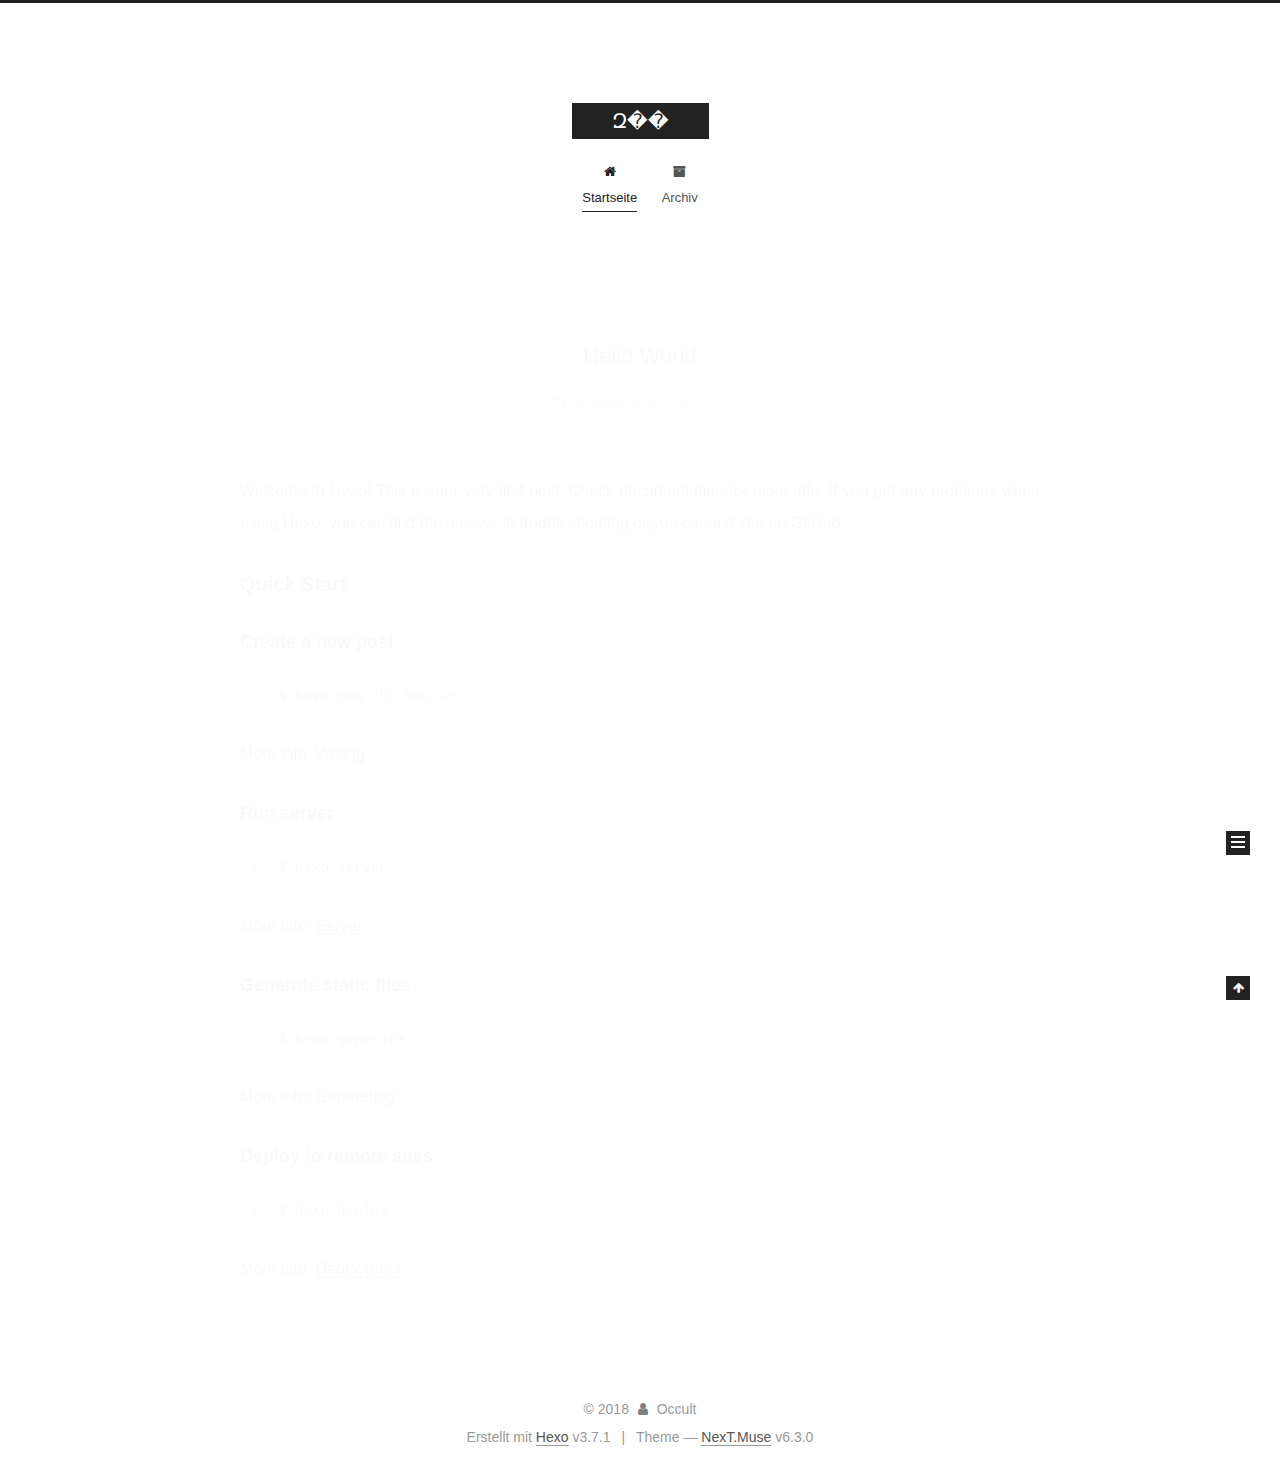
==== commit 9af69771: "Site updated: 2018-07-25 16:43:22" ====
--- a/index.html
+++ b/index.html
@@ -109,12 +109,12 @@
 
 
   <meta property="og:type" content="website">
-<meta property="og:title" content="never give up">
+<meta property="og:title" content="Զ��">
 <meta property="og:url" content="http://yoursite.com/index.html">
-<meta property="og:site_name" content="never give up">
+<meta property="og:site_name" content="Զ��">
 <meta property="og:locale" content="zh-Hans">
 <meta name="twitter:card" content="summary">
-<meta name="twitter:title" content="never give up">
+<meta name="twitter:title" content="Զ��">
 
 
 
@@ -131,7 +131,7 @@
   };
 </script>
 
-  <title>never give up</title>
+  <title>Զ��</title>
   
 
 
@@ -190,7 +190,7 @@
     <div class="custom-logo-site-title">
       <a href="/" class="brand" rel="start">
         <span class="logo-line-before"><i></i></span>
-        <span class="site-title">never give up</span>
+        <span class="site-title">Զ��</span>
         <span class="logo-line-after"><i></i></span>
       </a>
     </div>
@@ -286,7 +286,7 @@
     </span>
 
     <span hidden itemprop="publisher" itemscope itemtype="http://schema.org/Organization">
-      <meta itemprop="name" content="never give up">
+      <meta itemprop="name" content="Զ��">
     </span>
 
     
--- a/css/main.css
+++ b/css/main.css
@@ -1848,7 +1848,7 @@
   width: 4px;
   height: 4px;
   border-radius: 50%;
-  background: #d96e73;
+  background: #7e6ae2;
 }
 .links-of-blogroll {
   font-size: 13px;
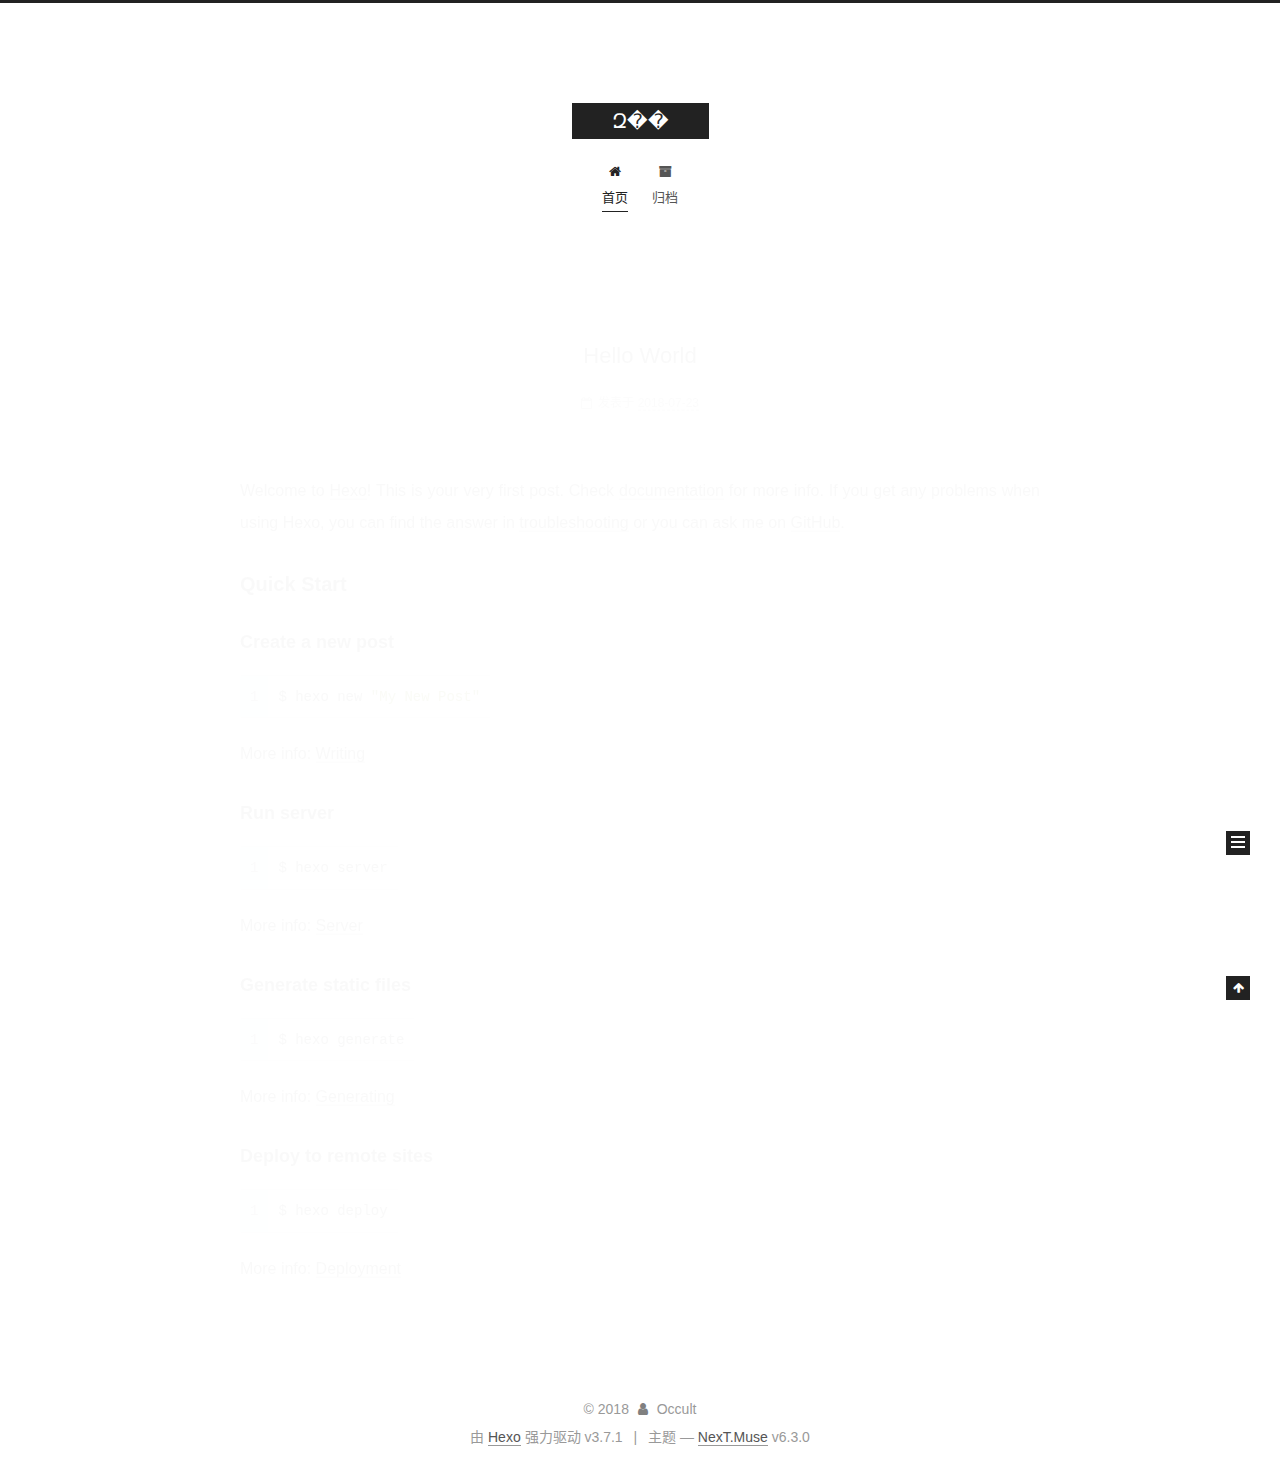
==== commit 9c6707f3: "Site updated: 2018-07-25 16:47:15" ====
--- a/index.html
+++ b/index.html
@@ -14,7 +14,7 @@
   
 
 
-<html class="theme-next muse use-motion" lang="zh-Hans">
+<html class="theme-next muse use-motion" lang="zh-CN">
 <head>
   <meta charset="UTF-8"/>
 <meta http-equiv="X-UA-Compatible" content="IE=edge" />
@@ -112,7 +112,7 @@
 <meta property="og:title" content="Զ��">
 <meta property="og:url" content="http://yoursite.com/index.html">
 <meta property="og:site_name" content="Զ��">
-<meta property="og:locale" content="zh-Hans">
+<meta property="og:locale" content="zh-CN">
 <meta name="twitter:card" content="summary">
 <meta name="twitter:title" content="Զ��">
 
@@ -171,7 +171,7 @@
 
 </head>
 
-<body itemscope itemtype="http://schema.org/WebPage" lang="zh-Hans">
+<body itemscope itemtype="http://schema.org/WebPage" lang="zh-CN">
 
   
   
@@ -198,7 +198,7 @@
   </div>
 
   <div class="site-nav-toggle">
-    <button aria-label="Toggle navigation bar">
+    <button aria-label="切换导航栏">
       <span class="btn-bar"></span>
       <span class="btn-bar"></span>
       <span class="btn-bar"></span>
@@ -218,7 +218,7 @@
           
           <li class="menu-item menu-item-home menu-item-active">
     <a href="/" rel="section">
-      <i class="menu-item-icon fa fa-fw fa-home"></i> <br />Startseite</a>
+      <i class="menu-item-icon fa fa-fw fa-home"></i> <br />首页</a>
   </li>
         
         
@@ -226,7 +226,7 @@
           
           <li class="menu-item menu-item-archives">
     <a href="/archives/" rel="section">
-      <i class="menu-item-icon fa fa-fw fa-archive"></i> <br />Archiv</a>
+      <i class="menu-item-icon fa fa-fw fa-archive"></i> <br />归档</a>
   </li>
 
       
@@ -316,14 +316,14 @@
                 <i class="fa fa-calendar-o"></i>
               </span>
               
-                <span class="post-meta-item-text">Veröffentlicht am</span>
+                <span class="post-meta-item-text">发表于</span>
               
 
               
                 
               
 
-              <time title="Post created: 2018-07-23 20:24:07" itemprop="dateCreated datePublished" datetime="2018-07-23T20:24:07+08:00">2018-07-23</time>
+              <time title="创建时间：2018-07-23 20:24:07" itemprop="dateCreated datePublished" datetime="2018-07-23T20:24:07+08:00">2018-07-23</time>
             
 
             
@@ -450,7 +450,7 @@
                   <a href="/archives/">
                 
                     <span class="site-state-item-count">1</span>
-                    <span class="site-state-item-name">Artikel</span>
+                    <span class="site-state-item-name">日志</span>
                   </a>
                 </div>
               
@@ -507,7 +507,7 @@
 
 
 
-  <div class="powered-by">Erstellt mit  <a class="theme-link" target="_blank" href="https://hexo.io">Hexo</a> v3.7.1</div>
+  <div class="powered-by">由 <a class="theme-link" target="_blank" href="https://hexo.io">Hexo</a> 强力驱动 v3.7.1</div>
 
 
 
@@ -515,7 +515,7 @@
 
 
 
-  <div class="theme-info">Theme &mdash; <a class="theme-link" target="_blank" href="https://theme-next.org">NexT.Muse</a> v6.3.0</div>
+  <div class="theme-info">主题 &mdash; <a class="theme-link" target="_blank" href="https://theme-next.org">NexT.Muse</a> v6.3.0</div>
 
 
 
--- a/css/main.css
+++ b/css/main.css
@@ -1848,7 +1848,7 @@
   width: 4px;
   height: 4px;
   border-radius: 50%;
-  background: #7e6ae2;
+  background: #5990ad;
 }
 .links-of-blogroll {
   font-size: 13px;
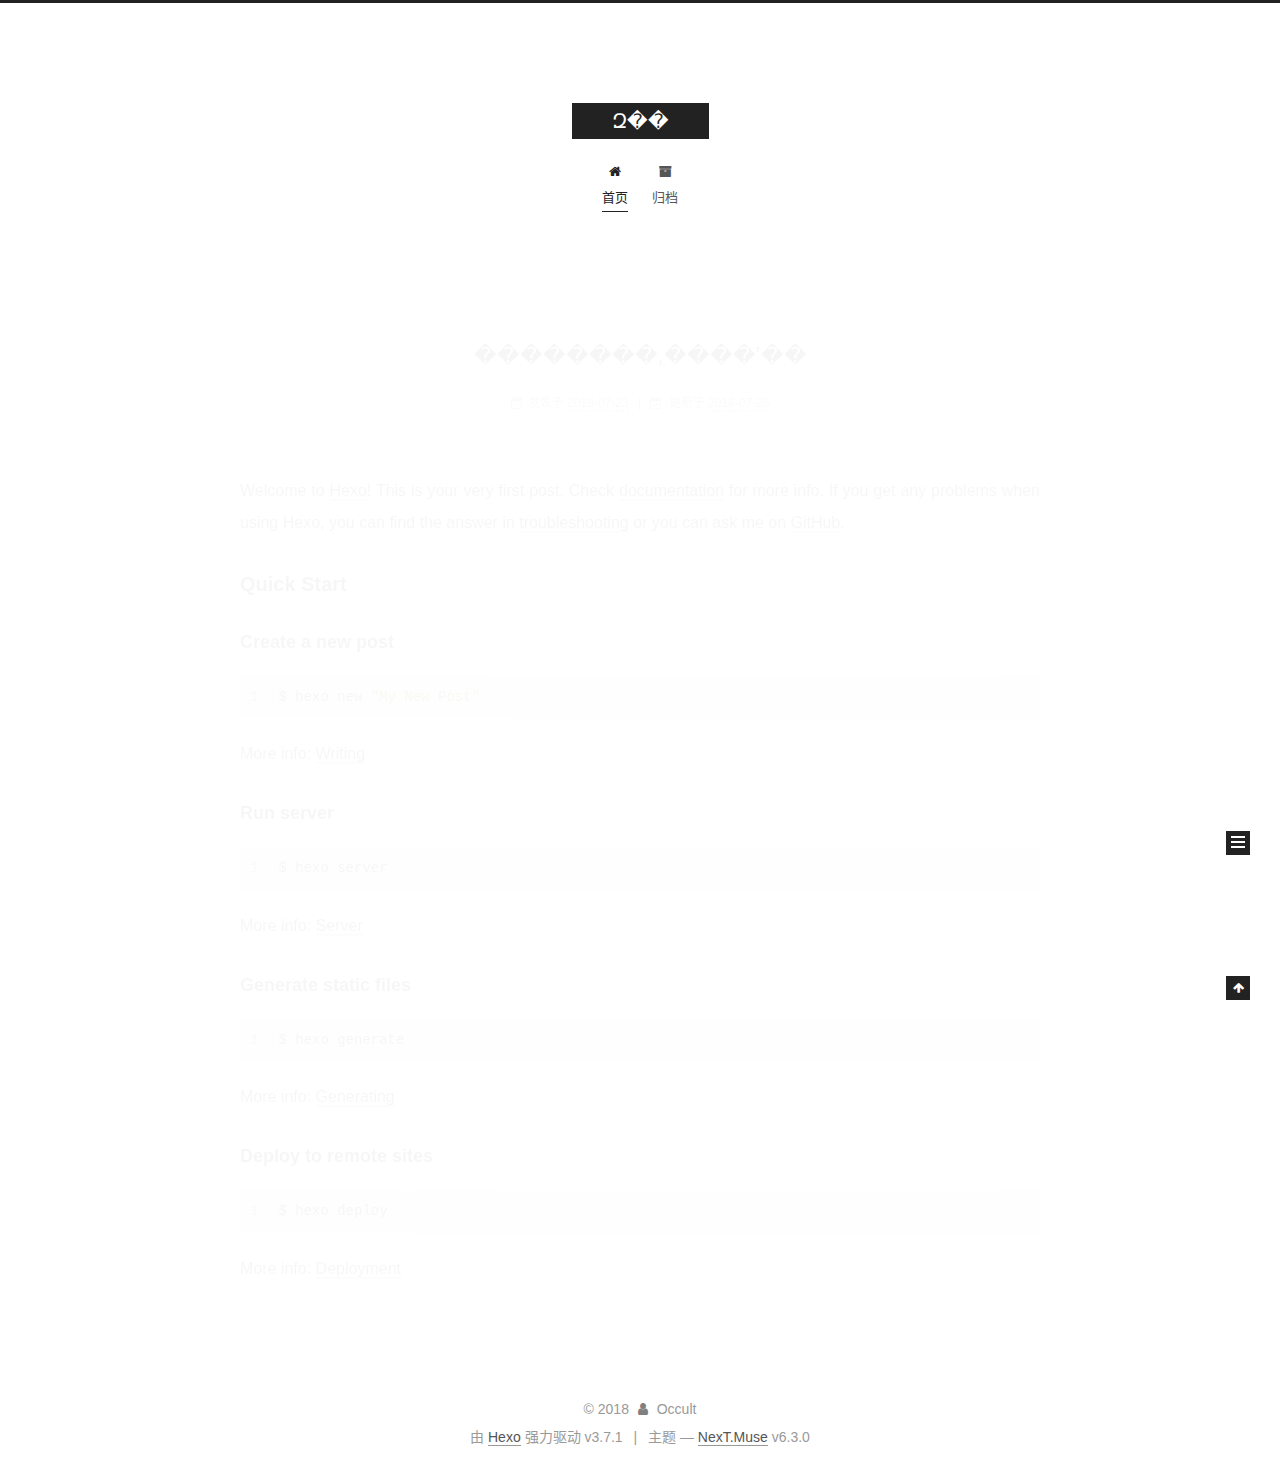
==== commit e0dfc94b: "Site updated: 2018-07-25 17:03:33" ====
--- a/index.html
+++ b/index.html
@@ -297,7 +297,7 @@
           <h1 class="post-title" itemprop="name headline">
                 
                 <a class="post-title-link" href="/2018/07/23/hello-world/" itemprop="url">
-                  Hello World
+                  ��������,����ʼ��
                 </a>
               
             
@@ -326,6 +326,22 @@
               <time title="创建时间：2018-07-23 20:24:07" itemprop="dateCreated datePublished" datetime="2018-07-23T20:24:07+08:00">2018-07-23</time>
             
 
+            
+              
+
+              
+                
+                <span class="post-meta-divider">|</span>
+                
+
+                <span class="post-meta-item-icon">
+                  <i class="fa fa-calendar-check-o"></i>
+                </span>
+                
+                  <span class="post-meta-item-text">更新于</span>
+                
+                <time title="修改时间：2018-07-25 17:03:10" itemprop="dateModified" datetime="2018-07-25T17:03:10+08:00">2018-07-25</time>
+              
             
           </span>
 
--- a/css/main.css
+++ b/css/main.css
@@ -1848,7 +1848,7 @@
   width: 4px;
   height: 4px;
   border-radius: 50%;
-  background: #5990ad;
+  background: #9fc2ff;
 }
 .links-of-blogroll {
   font-size: 13px;
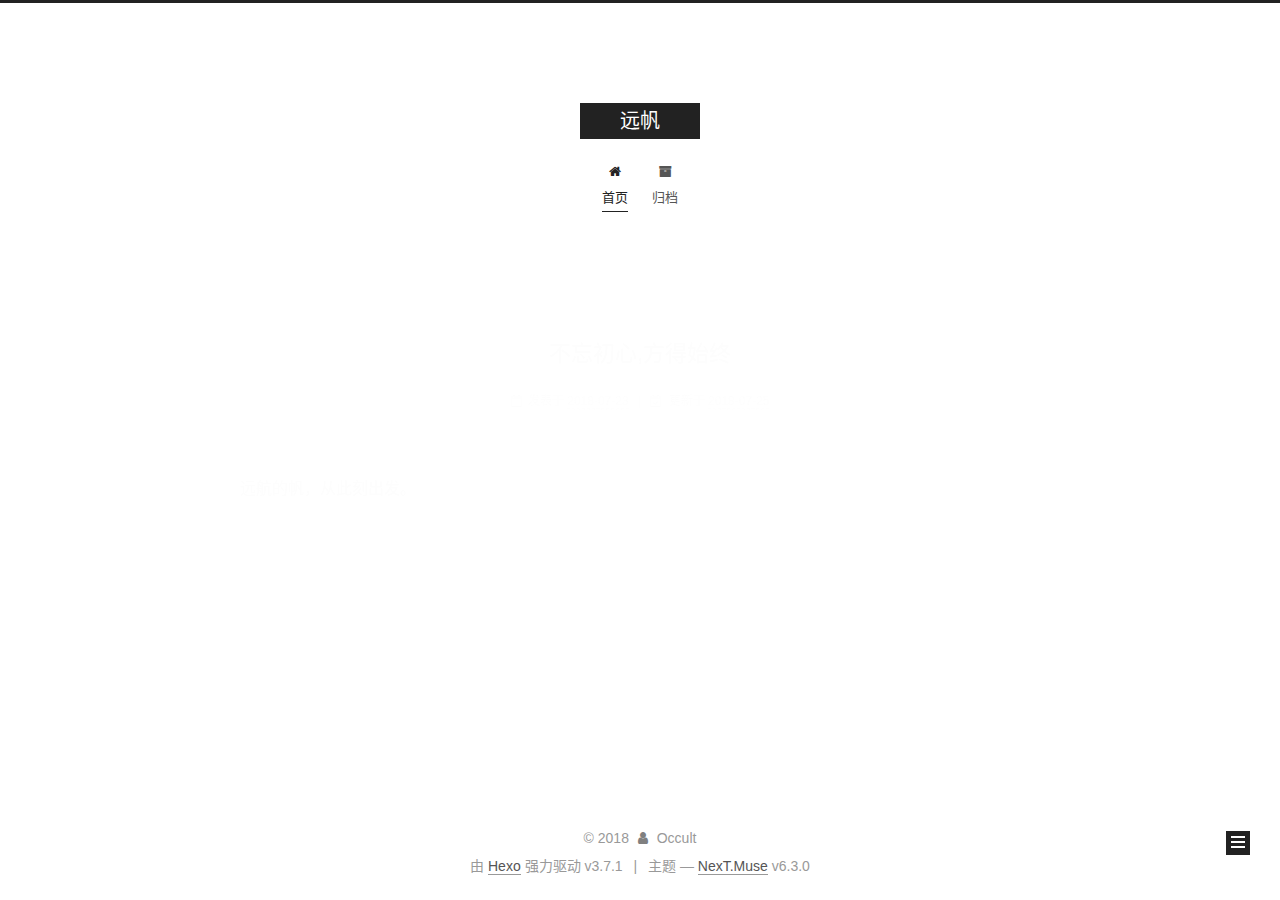
==== commit 19c48a79: "Site updated: 2018-07-25 17:12:22" ====
--- a/index.html
+++ b/index.html
@@ -109,12 +109,12 @@
 
 
   <meta property="og:type" content="website">
-<meta property="og:title" content="Զ��">
+<meta property="og:title" content="远帆">
 <meta property="og:url" content="http://yoursite.com/index.html">
-<meta property="og:site_name" content="Զ��">
+<meta property="og:site_name" content="远帆">
 <meta property="og:locale" content="zh-CN">
 <meta name="twitter:card" content="summary">
-<meta name="twitter:title" content="Զ��">
+<meta name="twitter:title" content="远帆">
 
 
 
@@ -131,7 +131,7 @@
   };
 </script>
 
-  <title>Զ��</title>
+  <title>远帆</title>
   
 
 
@@ -190,7 +190,7 @@
     <div class="custom-logo-site-title">
       <a href="/" class="brand" rel="start">
         <span class="logo-line-before"><i></i></span>
-        <span class="site-title">Զ��</span>
+        <span class="site-title">远帆</span>
         <span class="logo-line-after"><i></i></span>
       </a>
     </div>
@@ -286,7 +286,7 @@
     </span>
 
     <span hidden itemprop="publisher" itemscope itemtype="http://schema.org/Organization">
-      <meta itemprop="name" content="Զ��">
+      <meta itemprop="name" content="远帆">
     </span>
 
     
@@ -297,7 +297,7 @@
           <h1 class="post-title" itemprop="name headline">
                 
                 <a class="post-title-link" href="/2018/07/23/hello-world/" itemprop="url">
-                  ��������,����ʼ��
+                  不忘初心,方得始终
                 </a>
               
             
@@ -340,7 +340,7 @@
                 
                   <span class="post-meta-item-text">更新于</span>
                 
-                <time title="修改时间：2018-07-25 17:03:10" itemprop="dateModified" datetime="2018-07-25T17:03:10+08:00">2018-07-25</time>
+                <time title="修改时间：2018-07-25 17:11:37" itemprop="dateModified" datetime="2018-07-25T17:11:37+08:00">2018-07-25</time>
               
             
           </span>
@@ -375,15 +375,7 @@
       
         
           
-            <p>Welcome to <a href="https://hexo.io/" target="_blank" rel="noopener">Hexo</a>! This is your very first post. Check <a href="https://hexo.io/docs/" target="_blank" rel="noopener">documentation</a> for more info. If you get any problems when using Hexo, you can find the answer in <a href="https://hexo.io/docs/troubleshooting.html" target="_blank" rel="noopener">troubleshooting</a> or you can ask me on <a href="https://github.com/hexojs/hexo/issues" target="_blank" rel="noopener">GitHub</a>.</p>
-<h2 id="Quick-Start"><a href="#Quick-Start" class="headerlink" title="Quick Start"></a>Quick Start</h2><h3 id="Create-a-new-post"><a href="#Create-a-new-post" class="headerlink" title="Create a new post"></a>Create a new post</h3><figure class="highlight bash"><table><tr><td class="gutter"><pre><span class="line">1</span><br></pre></td><td class="code"><pre><span class="line">$ hexo new <span class="string">"My New Post"</span></span><br></pre></td></tr></table></figure>
-<p>More info: <a href="https://hexo.io/docs/writing.html" target="_blank" rel="noopener">Writing</a></p>
-<h3 id="Run-server"><a href="#Run-server" class="headerlink" title="Run server"></a>Run server</h3><figure class="highlight bash"><table><tr><td class="gutter"><pre><span class="line">1</span><br></pre></td><td class="code"><pre><span class="line">$ hexo server</span><br></pre></td></tr></table></figure>
-<p>More info: <a href="https://hexo.io/docs/server.html" target="_blank" rel="noopener">Server</a></p>
-<h3 id="Generate-static-files"><a href="#Generate-static-files" class="headerlink" title="Generate static files"></a>Generate static files</h3><figure class="highlight bash"><table><tr><td class="gutter"><pre><span class="line">1</span><br></pre></td><td class="code"><pre><span class="line">$ hexo generate</span><br></pre></td></tr></table></figure>
-<p>More info: <a href="https://hexo.io/docs/generating.html" target="_blank" rel="noopener">Generating</a></p>
-<h3 id="Deploy-to-remote-sites"><a href="#Deploy-to-remote-sites" class="headerlink" title="Deploy to remote sites"></a>Deploy to remote sites</h3><figure class="highlight bash"><table><tr><td class="gutter"><pre><span class="line">1</span><br></pre></td><td class="code"><pre><span class="line">$ hexo deploy</span><br></pre></td></tr></table></figure>
-<p>More info: <a href="https://hexo.io/docs/deployment.html" target="_blank" rel="noopener">Deployment</a></p>
+            <p>远航的帆，从此刻出发。</p>
 
           
         
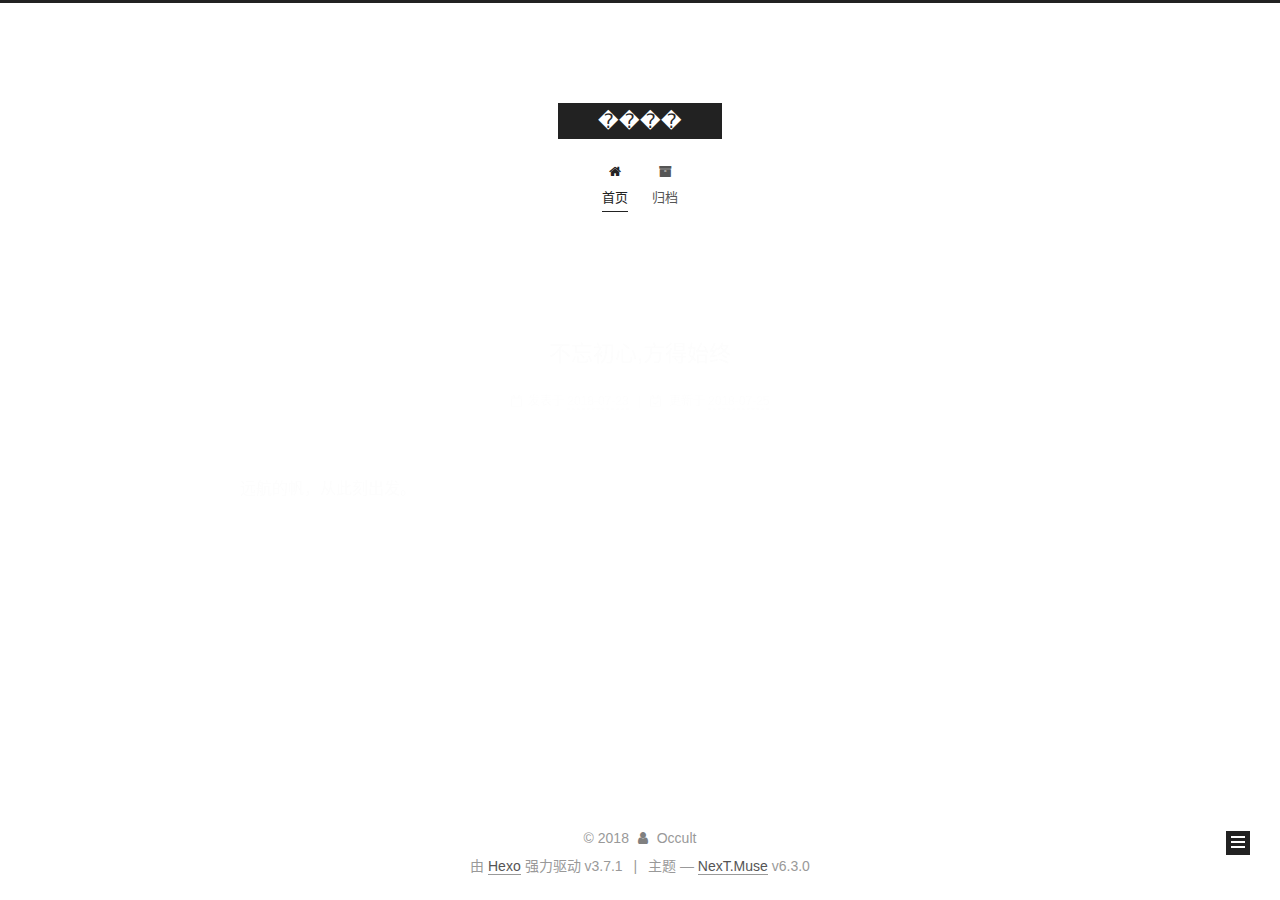
==== commit 787df934: "Site updated: 2018-07-26 13:45:44" ====
--- a/index.html
+++ b/index.html
@@ -109,12 +109,12 @@
 
 
   <meta property="og:type" content="website">
-<meta property="og:title" content="远帆">
+<meta property="og:title" content="����">
 <meta property="og:url" content="http://yoursite.com/index.html">
-<meta property="og:site_name" content="远帆">
+<meta property="og:site_name" content="����">
 <meta property="og:locale" content="zh-CN">
 <meta name="twitter:card" content="summary">
-<meta name="twitter:title" content="远帆">
+<meta name="twitter:title" content="����">
 
 
 
@@ -131,7 +131,7 @@
   };
 </script>
 
-  <title>远帆</title>
+  <title>����</title>
   
 
 
@@ -190,7 +190,7 @@
     <div class="custom-logo-site-title">
       <a href="/" class="brand" rel="start">
         <span class="logo-line-before"><i></i></span>
-        <span class="site-title">远帆</span>
+        <span class="site-title">����</span>
         <span class="logo-line-after"><i></i></span>
       </a>
     </div>
@@ -286,7 +286,7 @@
     </span>
 
     <span hidden itemprop="publisher" itemscope itemtype="http://schema.org/Organization">
-      <meta itemprop="name" content="远帆">
+      <meta itemprop="name" content="����">
     </span>
 
     
--- a/css/main.css
+++ b/css/main.css
@@ -1848,7 +1848,7 @@
   width: 4px;
   height: 4px;
   border-radius: 50%;
-  background: #9fc2ff;
+  background: #fffa3c;
 }
 .links-of-blogroll {
   font-size: 13px;
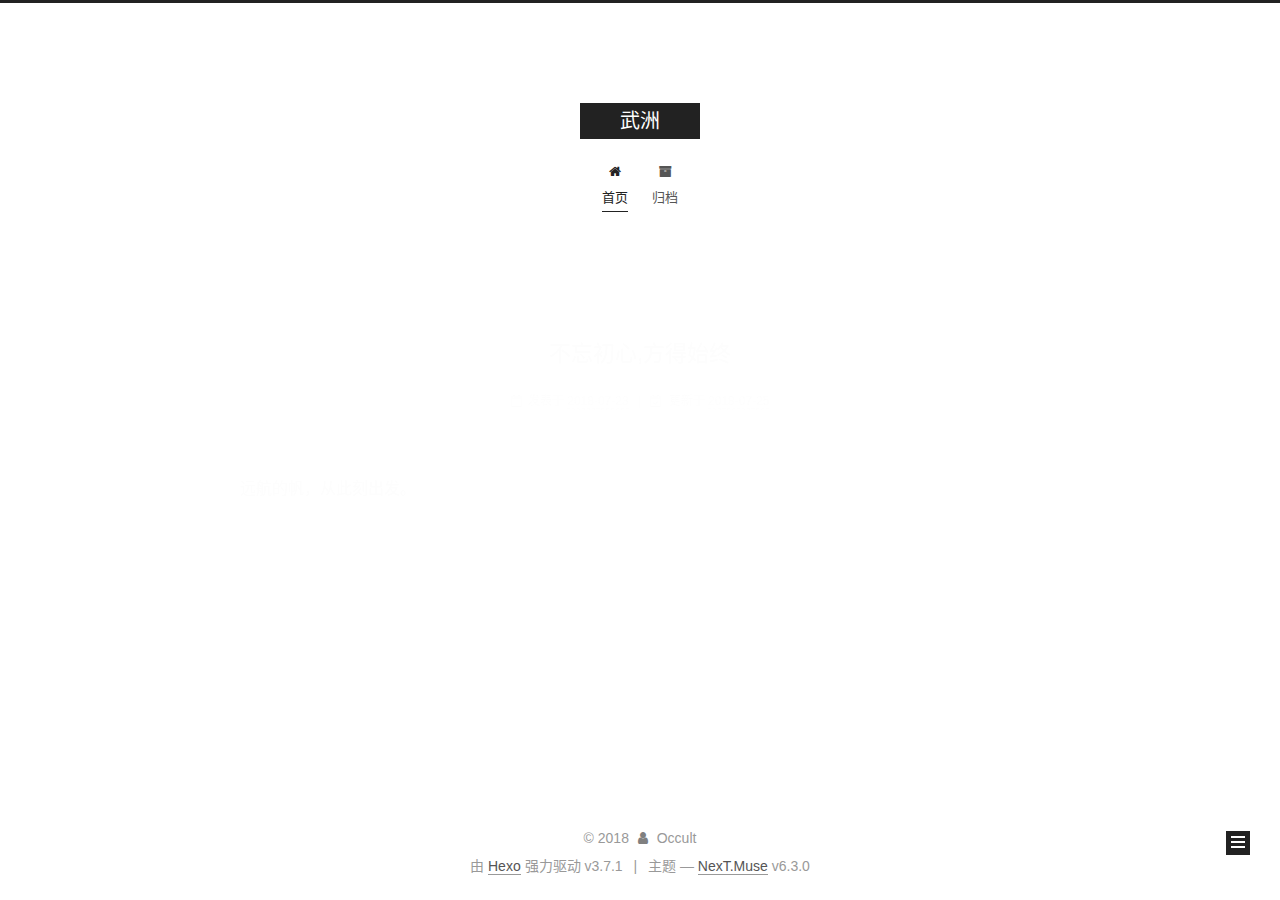
==== commit 450c5136: "Site updated: 2018-07-26 13:51:58" ====
--- a/index.html
+++ b/index.html
@@ -109,12 +109,12 @@
 
 
   <meta property="og:type" content="website">
-<meta property="og:title" content="����">
+<meta property="og:title" content="武洲">
 <meta property="og:url" content="http://yoursite.com/index.html">
-<meta property="og:site_name" content="����">
+<meta property="og:site_name" content="武洲">
 <meta property="og:locale" content="zh-CN">
 <meta name="twitter:card" content="summary">
-<meta name="twitter:title" content="����">
+<meta name="twitter:title" content="武洲">
 
 
 
@@ -131,7 +131,7 @@
   };
 </script>
 
-  <title>����</title>
+  <title>武洲</title>
   
 
 
@@ -190,7 +190,7 @@
     <div class="custom-logo-site-title">
       <a href="/" class="brand" rel="start">
         <span class="logo-line-before"><i></i></span>
-        <span class="site-title">����</span>
+        <span class="site-title">武洲</span>
         <span class="logo-line-after"><i></i></span>
       </a>
     </div>
@@ -286,7 +286,7 @@
     </span>
 
     <span hidden itemprop="publisher" itemscope itemtype="http://schema.org/Organization">
-      <meta itemprop="name" content="����">
+      <meta itemprop="name" content="武洲">
     </span>
 
     
--- a/css/main.css
+++ b/css/main.css
@@ -1848,7 +1848,7 @@
   width: 4px;
   height: 4px;
   border-radius: 50%;
-  background: #fffa3c;
+  background: #91c685;
 }
 .links-of-blogroll {
   font-size: 13px;
